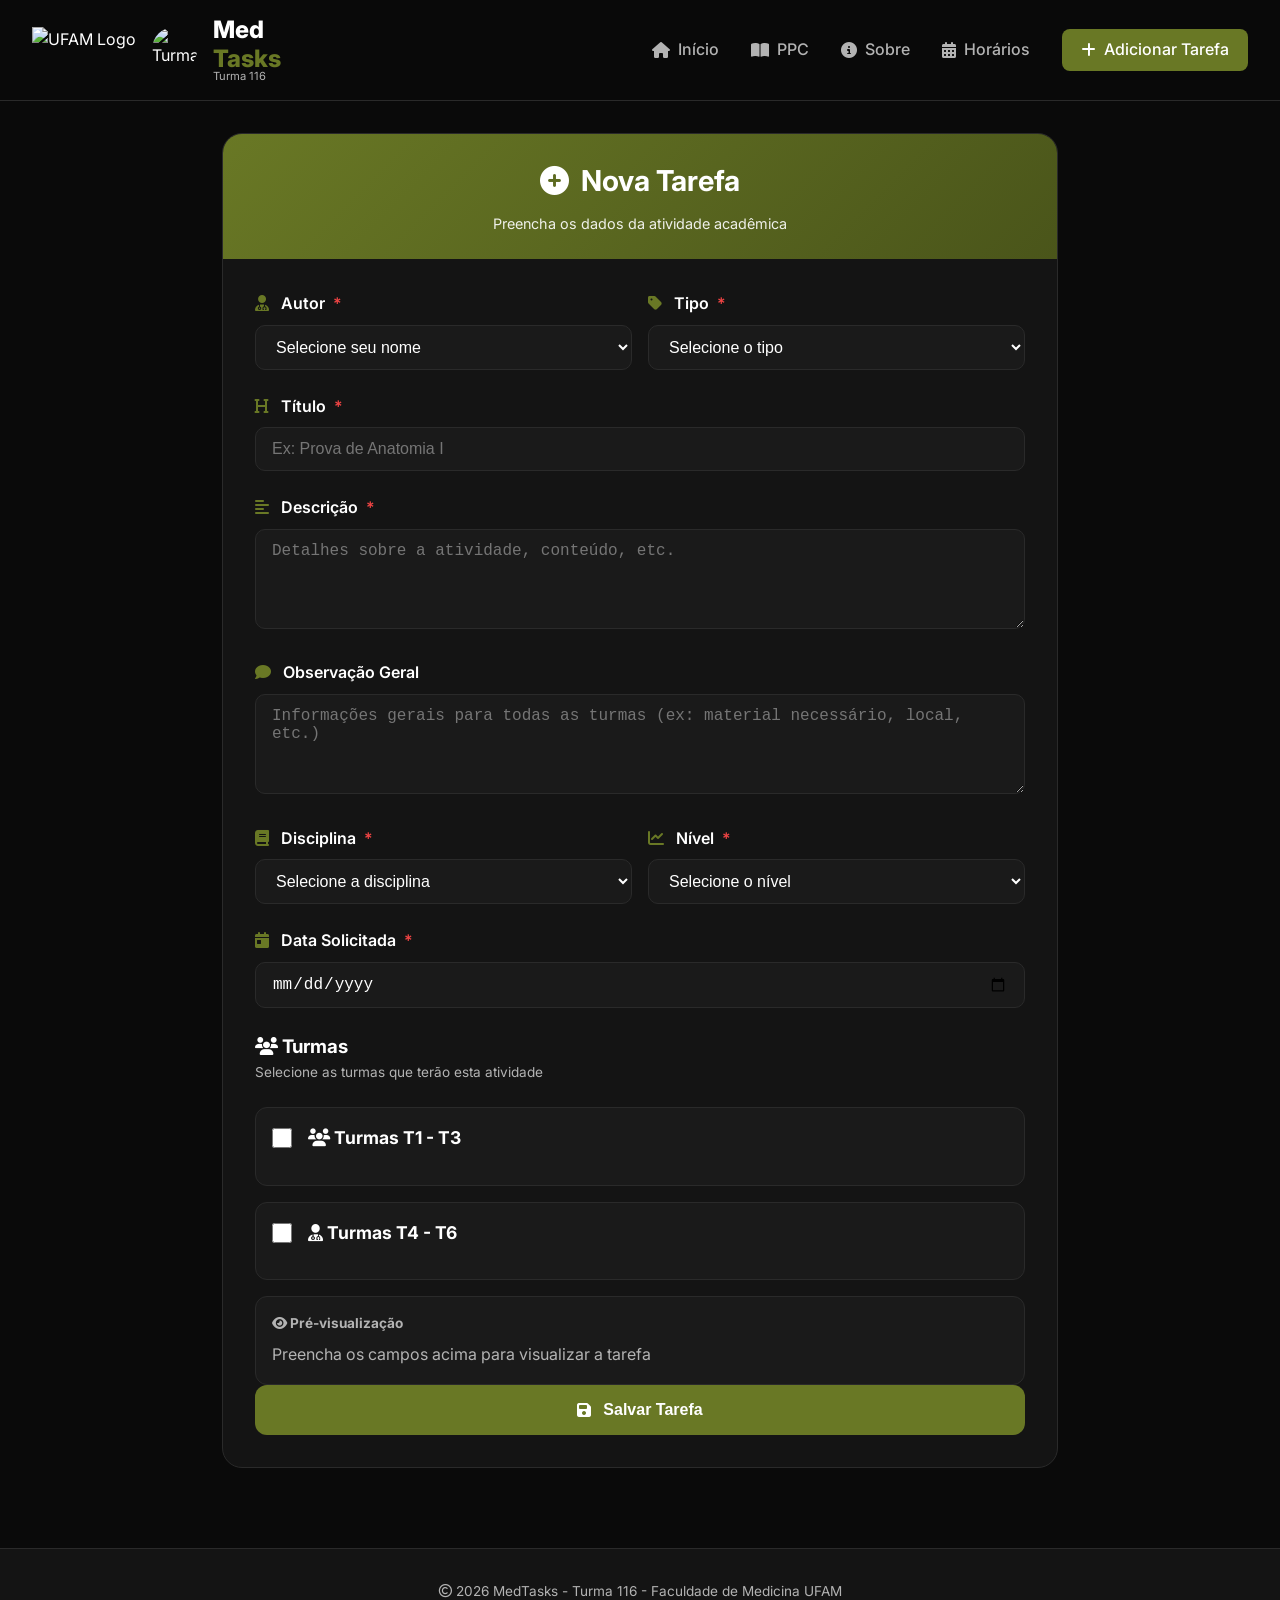
==== interface/add.html @ 08a4a319 "Update add.html check students list" ====
<!DOCTYPE html>
<html lang="pt-BR">
<head>
    <meta charset="UTF-8">
    <meta name="viewport" content="width=device-width, initial-scale=1.0, viewport-fit=cover">
    <title>Adicionar Tarefa - MedTasks</title>
    <link rel="stylesheet" href="index.css">
    <link rel="icon" type="image/png" href="https://i.ibb.co/nqmZ9nGr/Logo-IG-Med-Ufam116-3x.png">
    <link href="https://fonts.googleapis.com/css2?family=Inter:wght@300;400;500;600;700;800&display=swap" rel="stylesheet">
    <link rel="stylesheet" href="https://cdnjs.cloudflare.com/ajax/libs/font-awesome/6.4.0/css/all.min.css">
    <style>
        .form-container {
            max-width: 900px;
            margin: 0 auto;
            padding: 2rem;
        }
        
        .form-card {
            background: var(--bg-card);
            border-radius: 20px;
            border: 1px solid var(--border-color);
            overflow: hidden;
        }
        
        .form-header {
            background: linear-gradient(135deg, var(--primary-green) 0%, var(--primary-green-dark) 100%);
            padding: 1.5rem;
            text-align: center;
        }
        
        .form-header h1 {
            font-size: 1.8rem;
            margin-bottom: 0.5rem;
            display: flex;
            align-items: center;
            justify-content: center;
            gap: 0.75rem;
        }
        
        .form-header p {
            opacity: 0.9;
            font-size: 0.9rem;
        }
        
        .form-body {
            padding: 2rem;
        }
        
        .form-group {
            margin-bottom: 1.5rem;
        }
        
        .form-group label {
            display: block;
            margin-bottom: 0.5rem;
            font-weight: 600;
            color: var(--text-primary);
        }
        
        .form-group label i {
            color: var(--primary-green);
            margin-right: 0.5rem;
        }
        
        .required-star {
            color: #ef4444;
            margin-left: 0.25rem;
        }
        
        .form-control {
            width: 100%;
            padding: 0.75rem 1rem;
            background: var(--bg-elevated);
            border: 1px solid var(--border-color);
            border-radius: 10px;
            color: var(--text-primary);
            font-size: 1rem;
            transition: all 0.3s ease;
        }
        
        .form-control:focus {
            outline: none;
            border-color: var(--primary-green);
            box-shadow: 0 0 0 3px rgba(105, 120, 37, 0.2);
        }
        
        textarea.form-control {
            resize: vertical;
            min-height: 100px;
        }
        
        .form-row {
            display: grid;
            grid-template-columns: 1fr 1fr;
            gap: 1rem;
        }
        
        .turma-card {
            background: var(--bg-elevated);
            border-radius: 12px;
            padding: 1rem;
            margin-bottom: 1rem;
            border: 1px solid var(--border-color);
            transition: all 0.3s ease;
        }
        
        .turma-card.active {
            border-color: var(--primary-green);
            background: rgba(105, 120, 37, 0.05);
        }
        
        .turma-header {
            display: flex;
            align-items: center;
            gap: 1rem;
            margin-bottom: 1rem;
            cursor: pointer;
        }
        
        .turma-header input[type="checkbox"] {
            width: 20px;
            height: 20px;
            cursor: pointer;
            accent-color: var(--primary-green);
        }
        
        .turma-header h3 {
            font-size: 1.1rem;
            margin: 0;
        }
        
        .turma-content {
            padding-left: 2rem;
            display: none;
        }
        
        .turma-content.show {
            display: block;
        }
        
        .btn-submit {
            width: 100%;
            padding: 1rem;
            background: var(--primary-green);
            border: none;
            border-radius: 12px;
            color: white;
            font-size: 1rem;
            font-weight: 600;
            cursor: pointer;
            transition: all 0.3s ease;
            display: flex;
            align-items: center;
            justify-content: center;
            gap: 0.75rem;
        }
        
        .btn-submit:hover {
            background: var(--primary-green-light);
            transform: translateY(-2px);
            box-shadow: 0 5px 15px rgba(105, 120, 37, 0.3);
        }
        
        .message {
            padding: 1rem;
            border-radius: 10px;
            margin-bottom: 1.5rem;
            display: flex;
            align-items: center;
            gap: 0.75rem;
        }
        
        .message.success {
            background: rgba(16, 185, 129, 0.1);
            border-left: 4px solid #10b981;
            color: #10b981;
        }
        
        .message.error {
            background: rgba(239, 68, 68, 0.1);
            border-left: 4px solid #ef4444;
            color: #ef4444;
        }
        
        .preview-card {
            background: var(--bg-elevated);
            border-radius: 12px;
            padding: 1rem;
            margin-top: 1rem;
            border: 1px solid var(--border-color);
        }
        
        .preview-card h4 {
            font-size: 0.85rem;
            color: var(--text-secondary);
            margin-bottom: 0.5rem;
        }
        
        .turma-badge-preview {
            display: inline-block;
            padding: 0.2rem 0.6rem;
            border-radius: 12px;
            font-size: 0.7rem;
            font-weight: 600;
            margin-right: 0.5rem;
        }
        
        .turma-t1-preview {
            background: rgba(105, 120, 37, 0.2);
            color: var(--primary-green);
        }
        
        .turma-t4-preview {
            background: rgba(59, 130, 246, 0.2);
            color: #3b82f6;
        }
        
        @media (max-width: 768px) {
            .form-container {
                padding: 1rem;
            }
            
            .form-body {
                padding: 1.5rem;
            }
            
            .form-row {
                grid-template-columns: 1fr;
                gap: 0;
            }
        }
    </style>
</head>
<body>
    <nav class="navbar">
        <div class="nav-container">
            <div class="nav-logo">
                <img src="https://i.ibb.co/5XVmGm7h/marca-ufam-vetor-positivo.png" alt="UFAM Logo" class="ufam-logo">
                <div class="turma-logo-container">
                    <img src="https://i.ibb.co/nqmZ9nGr/Logo-IG-Med-Ufam116-3x.png" alt="Turma 116" class="turma-logo">
                </div>
                <div class="logo-text">
                    <span class="med-text">Med</span><span class="tasks-text">Tasks</span>
                    <span class="turma-badge">Turma 116</span>
                </div>
            </div>
            <div class="menu-icon" id="menuIcon">
                <i class="fas fa-bars"></i>
            </div>
            <div class="nav-links" id="navLinks">
                <a href="/"><i class="fas fa-home"></i> Início</a>
                <a href="/ppc"><i class="fas fa-book-open"></i> PPC</a>
                <a href="/sobre"><i class="fas fa-info-circle"></i> Sobre</a>
                <a href="/horarios"><i class="fas fa-calendar-alt"></i> Horários</a>
                <a href="/add" class="btn-add active"><i class="fas fa-plus"></i> Adicionar Tarefa</a>
            </div>
        </div>
    </nav>

    <div class="form-container">
        <div class="form-card">
            <div class="form-header">
                <h1><i class="fas fa-plus-circle"></i> Nova Tarefa</h1>
                <p>Preencha os dados da atividade acadêmica</p>
            </div>
            <div class="form-body">
                <div id="messageArea"></div>
                
                <form id="taskForm">
                    <div class="form-row">
                       <div class="form-group">
                            <label><i class="fas fa-user-md"></i> Autor <span class="required-star">*</span></label>
                            <select class="form-control" id="author" name="author" required>
                                <option value="">Selecione seu nome</option>
                            </select>
                        </div>
                        
                        <div class="form-group">
                            <label><i class="fas fa-tag"></i> Tipo <span class="required-star">*</span></label>
                            <select class="form-control" id="tipo" name="tipo" required>
                                <option value="">Selecione o tipo</option>
                                <option value="prova">Prova</option>
                                <option value="trabalho">Trabalho</option>
                                <option value="seminário">Seminário</option>
                                <option value="atividade">Atividade</option>
                                <option value="leitura">Leitura</option>
                                <option value="prática">Prática</option>
                            </select>
                        </div>
                    </div>
                    
                    <div class="form-group">
                        <label><i class="fas fa-heading"></i> Título <span class="required-star">*</span></label>
                        <input type="text" class="form-control" id="titulo" name="titulo" placeholder="Ex: Prova de Anatomia I" required>
                    </div>
                    
                    <div class="form-group">
                        <label><i class="fas fa-align-left"></i> Descrição <span class="required-star">*</span></label>
                        <textarea class="form-control" id="desc" name="desc" placeholder="Detalhes sobre a atividade, conteúdo, etc." required></textarea>
                    </div>
                    
                    <div class="form-group">
                        <label><i class="fas fa-comment"></i> Observação Geral</label>
                        <textarea class="form-control" id="observacaoGeral" name="observacaoGeral" placeholder="Informações gerais para todas as turmas (ex: material necessário, local, etc.)" rows="2"></textarea>
                    </div>
                    
                    <div class="form-row">
                        <div class="form-group">
                            <label><i class="fas fa-book"></i> Disciplina <span class="required-star">*</span></label>
                            <select class="form-control" id="disciplina" name="disciplina" required>
                                <option value="">Selecione a disciplina</option>
                            </select>
                        </div>
                        
                        <div class="form-group">
                            <label><i class="fas fa-chart-line"></i> Nível <span class="required-star">*</span></label>
                            <select class="form-control" id="nivel" name="nivel" required>
                                <option value="">Selecione o nível</option>
                                <option value="Fácil">Fácil</option>
                                <option value="Médio">Médio</option>
                                <option value="Difícil">Difícil</option>
                            </select>
                        </div>
                    </div>
                    
                    <div class="form-group">
                        <label><i class="fas fa-calendar-day"></i> Data Solicitada <span class="required-star">*</span></label>
                        <input type="date" class="form-control" id="pedida" name="pedida" required>
                    </div>
                    
                    <div style="margin: 1.5rem 0;">
                        <h3><i class="fas fa-users"></i> Turmas</h3>
                        <p style="color: var(--text-secondary); font-size: 0.85rem;">Selecione as turmas que terão esta atividade</p>
                    </div>
                    
                    <!-- Turma T1-T3 -->
                    <div class="turma-card" id="turmaT1Card">
                        <div class="turma-header">
                            <input type="checkbox" id="turmaT1Checkbox">
                            <h3><i class="fas fa-users"></i> Turmas T1 - T3</h3>
                        </div>
                        <div class="turma-content" id="turmaT1Content">
                            <div class="form-group">
                                <label><i class="fas fa-calendar-check"></i> Data de Entrega <span class="required-star">*</span></label>
                                <input type="date" class="form-control" id="entregaT1" name="entregaT1">
                            </div>
                            <div class="form-group">
                                <label><i class="fas fa-info-circle"></i> Observação específica</label>
                                <input type="text" class="form-control" id="observacaoT1" placeholder="Ex: Entregar na sala 101, com capa, etc.">
                            </div>
                        </div>
                    </div>
                    
                    <!-- Turma T4-T6 -->
                    <div class="turma-card" id="turmaT4Card">
                        <div class="turma-header">
                            <input type="checkbox" id="turmaT4Checkbox">
                            <h3><i class="fas fa-user-md"></i> Turmas T4 - T6</h3>
                        </div>
                        <div class="turma-content" id="turmaT4Content">
                            <div class="form-group">
                                <label><i class="fas fa-calendar-check"></i> Data de Entrega <span class="required-star">*</span></label>
                                <input type="date" class="form-control" id="entregaT4" name="entregaT4">
                            </div>
                            <div class="form-group">
                                <label><i class="fas fa-info-circle"></i> Observação específica</label>
                                <input type="text" class="form-control" id="observacaoT4" placeholder="Ex: Entregar na sala 102, dupla, etc.">
                            </div>
                        </div>
                    </div>
                    
                    <div class="preview-card" id="previewCard">
                        <h4><i class="fas fa-eye"></i> Pré-visualização</h4>
                        <div class="preview-content" id="previewContent">
                            <p style="color: var(--text-secondary);">Preencha os campos acima para visualizar a tarefa</p>
                        </div>
                    </div>
                    
                    <button type="submit" class="btn-submit">
                        <i class="fas fa-save"></i> Salvar Tarefa
                    </button>
                </form>
            </div>
        </div>
    </div>

    <footer class="footer">
        <div class="footer-content">
            <p><i class="far fa-copyright"></i> 2026 MedTasks - Turma 116 - Faculdade de Medicina UFAM</p>
        </div>
    </footer>

    <script>
        const alunos = [
            { "complete": "Allan Arruda", "id": "allanarruda" },
            { "complete": "Allan Chaves", "id": "allanchaves" },
            { "complete": "Álvaro Gaia", "id": "alvarogaia" },
            { "complete": "Ana Clara", "id": "anac" },
            { "complete": "Ana Valentina", "id": "anavalentina" },
            { "complete": "Anita de Medeiros", "id": "anita" },
            { "complete": "Anna Luiza Baraúna", "id": "annaluizab" },
            { "complete": "Anna Luiza Jaques", "id": "annaluizaj" },
            { "complete": "Antunes Ruas", "id": "antunesruas" },
            { "complete": "Arlene Tavares", "id": "arlenetav" },
            { "complete": "Augusto Gabriel", "id": "augustog" },
            { "complete": "Ayla Rita", "id": "aylarita" },
            { "complete": "Aylla Lopes", "id": "ayllalopes" },
            { "complete": "Beatriz Nogueira", "id": "beatrizn" },,
            { "complete": "Brayan Tomaz", "id": "brayantomaz" },
            { "complete": "Cauã Lobão", "id": "caualobao" },
            { "complete": "Daniel Yugi", "id": "danielcruz" },
            { "complete": "Diogo Lopes", "id": "diogo" },
            { "complete": "Eduardo Araújo", "id": "eduardoaraujo" },
            { "complete": "Érica Silva", "id": "ericasilva" },
            { "complete": "Eudson Amon", "id": "eudson" },
            { "complete": "Felipe Bitencourt", "id": "bitencourt" }
            { "complete": "Isaías Nascimento", "id": "isaias" },
            { "complete": "Ítalo Costa", "id": "italocosta" },
            { "complete": "João Chuvas", "id": "joaochuvas" },
            { "complete": "João Guilherme", "id": "guilhermef" },
            { "complete": "Laisa Vásquez", "id": "laisavasquez" },
            { "complete": "Lohana Alves", "id": "lohana" },
            { "complete": "Luana Dias", "id": "luanadias" },
            { "complete": "Marcos Deywison", "id": "marcosd" },
            { "complete": "Marcos Frikel", "id": "marcosfrikel" },
            { "complete": "Maria Clara", "id": "mariaclara" },
            { "complete": "Maria Cristina", "id": "mariacristina" },
            { "complete": "Maria Eduarda Bentes", "id": "mebentes" },
            { "complete": "Maria Eduarda Costa", "id": "mecosta" },
            { "complete": "Maria Luiza", "id": "marialuiza" },
            { "complete": "Mateus Cesarino", "id": "mateuscesarino"},
            { "complete": "Mateus Freitas", "id": "mateusfreitas"},
            { "complete": "Mateus Sousa", "id": "mateussousa"},
            { "complete": "Mayanna Lago", "id": "mayacoelho"},
            { "complete": "Pedro Melo", "id": "pedrosouza" },
            { "complete": "Pedro Negreiros", "id": "pedronegreiros" },
            { "complete": "Pedro Tiago", "id": "pedrotiago" },
            { "complete": "Rafael Possimoser", "id": "rafaelpossimoser" },
            { "complete": "Raphael Cohen", "id": "raphaelcohen" },
            { "complete": "Rayca Emanuelle", "id": "rayca" },
            { "complete": "Samuel Vicente", "id": "samuelvicente" },
            { "complete": "Sara Cristina", "id": "saracristina" },
            { "complete": "Sérgio Mazzini", "id": "sergiomazzini" },
            { "complete": "Sofia Pachalian", "id": "sofiapachalian" },
            { "complete": "Sol", "id": "sol" },
            { "complete": "Sophia Melo", "id": "sophiamelo" },
            { "complete": "Thiago Luniere", "id": "thiagoluniere" },
            { "complete": "Tony Leão", "id": "tony" },
            { "complete": "Vitor Leocádio", "id": "vitorleocadio" },
            { "complete": "Vitório Gabriel", "id": "vitorio" },
            { "complete": "Yanno Pereira", "id": "yanno" }
        ];
        function loadAlunos() {
            const select = document.getElementById('author');
            if (select) {
                alunos.forEach(aluno => {
                    const option = document.createElement('option');
                    option.value = aluno.id;
                    option.textContent = aluno.complete;
                    select.appendChild(option);
                });
            }
        }
        const disciplinasList = [
            { value: "isc", label: "Introdução à Saúde Coletiva" },
            { value: "bcm", label: "Biologia Celular e Molecular" },
            { value: "ah1", label: "Anatomia Humana I" },
            { value: "emb", label: "Embriologia" },
            { value: "metodologia", label: "Metodologia do Trabalho Científico" },
            { value: "etica", label: "Ética Médica" },
            { value: "histo", label: "Histologia" },
            { value: "bioq", label: "Bioquímica Celular e Metabólica" },
            { value: "ah2", label: "Anatomia Humana II" },
            { value: "genetica", label: "Genética" },
            { value: "ppgs", label: "Política, Planejamento e Gestão em Saúde" },
            { value: "micro", label: "Microbiologia Médica" },
            { value: "para", label: "Parasitologia Médica" },
            { value: "mico", label: "Micologia Médica" },
            { value: "epidemio", label: "Epidemiologia e Bioestatística" },
            { value: "imuno", label: "Imunologia Médica" },
            { value: "fisio", label: "Fisiologia Humana" }
        ];

        function loadDisciplinas() {
            const select = document.getElementById('disciplina');
            disciplinasList.forEach(disciplina => {
                const option = document.createElement('option');
                option.value = disciplina.value;
                option.textContent = disciplina.label;
                select.appendChild(option);
            });
        }

        function showMessage(type, text) {
            const messageArea = document.getElementById('messageArea');
            const messageDiv = document.createElement('div');
            messageDiv.className = `message ${type}`;
            const icon = type === 'success' ? 'fa-check-circle' : 'fa-exclamation-circle';
            messageDiv.innerHTML = `<i class="fas ${icon}"></i> ${text}`;
            messageArea.innerHTML = '';
            messageArea.appendChild(messageDiv);
            setTimeout(() => {
                messageDiv.style.opacity = '0';
                setTimeout(() => messageDiv.remove(), 300);
            }, 5000);
        }

        function updatePreview() {
            const author = document.getElementById('author').value;
            const tipo = document.getElementById('tipo').value;
            const titulo = document.getElementById('titulo').value;
            const desc = document.getElementById('desc').value;
            const observacaoGeral = document.getElementById('observacaoGeral').value;
            const disciplinaSelect = document.getElementById('disciplina');
            const disciplina = disciplinaSelect.options[disciplinaSelect.selectedIndex]?.text || '';
            const nivel = document.getElementById('nivel').value;
            const pedida = document.getElementById('pedida').value;
            const turmaT1Checked = document.getElementById('turmaT1Checkbox').checked;
            const turmaT4Checked = document.getElementById('turmaT4Checkbox').checked;
            const entregaT1 = document.getElementById('entregaT1').value;
            const entregaT4 = document.getElementById('entregaT4').value;
            const observacaoT1 = document.getElementById('observacaoT1').value;
            const observacaoT4 = document.getElementById('observacaoT4').value;
            
            const previewContent = document.getElementById('previewContent');
            
            if (author || tipo || titulo || desc || disciplina || nivel || pedida || turmaT1Checked || turmaT4Checked) {
                let turmasHtml = '';
                if (turmaT1Checked) {
                    turmasHtml += `<div><span class="turma-badge-preview turma-t1-preview">T1 - T3</span> Entrega: ${entregaT1 || '—'} ${observacaoT1 ? `<br><span style="font-size:0.75rem;">📌 ${observacaoT1}</span>` : ''}</div>`;
                }
                if (turmaT4Checked) {
                    turmasHtml += `<div><span class="turma-badge-preview turma-t4-preview">T4 - T6</span> Entrega: ${entregaT4 || '—'} ${observacaoT4 ? `<br><span style="font-size:0.75rem;">📌 ${observacaoT4}</span>` : ''}</div>`;
                }
                
                previewContent.innerHTML = `
                    <div style="background: var(--bg-dark); padding: 0.75rem; border-radius: 8px;">
                        <p><strong>📝 ${titulo || 'Título não definido'}</strong></p>
                        <p style="font-size: 0.85rem; color: var(--text-secondary); white-space: pre-wrap;">${desc || 'Descrição não definida'}</p>
                        ${observacaoGeral ? `<p style="font-size: 0.85rem; background: rgba(59,130,246,0.1); padding: 0.5rem; border-radius: 6px; margin: 0.5rem 0; white-space: pre-wrap;"><i class="fas fa-info-circle"></i> ${observacaoGeral.replace(/\n/g, '<br>')}</p>` : ''}
                        <hr style="border-color: var(--border-color); margin: 0.5rem 0;">
                        <div style="display: grid; grid-template-columns: 1fr 1fr; gap: 0.5rem; font-size: 0.85rem;">
                            <span>👤 Autor: ${author ? alunos.find(a => a.id === author)?.complete || author : '—'}</span>
                            <span>🏷️ Tipo: ${tipo ? tipo.charAt(0).toUpperCase() + tipo.slice(1) : '—'}</span>
                            <span>📚 Disciplina: ${disciplina || '—'}</span>
                            <span>⚡ Nível: ${nivel || '—'}</span>
                            <span>📅 Solicitada: ${pedida || '—'}</span>
                        </div>
                        <div style="margin-top: 0.75rem; padding-top: 0.5rem; border-top: 1px solid var(--border-color);">
                            <strong>📌 Turmas:</strong>
                            ${turmasHtml || '<span style="color: var(--text-secondary);">Nenhuma turma selecionada</span>'}
                        </div>
                    </div>
                `;
            } else {
                previewContent.innerHTML = '<p style="color: var(--text-secondary);">Preencha os campos acima para visualizar a tarefa</p>';
            }
        }

        function toggleTurma(checkboxId, contentId, cardId, entregaRequired = true) {
            const checkbox = document.getElementById(checkboxId);
            const content = document.getElementById(contentId);
            const card = document.getElementById(cardId);
            const entregaInput = document.getElementById(entregaRequired ? (checkboxId === 'turmaT1Checkbox' ? 'entregaT1' : 'entregaT4') : null);
            
            checkbox.addEventListener('change', function() {
                if (this.checked) {
                    content.classList.add('show');
                    card.classList.add('active');
                    if (entregaInput) entregaInput.required = true;
                } else {
                    content.classList.remove('show');
                    card.classList.remove('active');
                    if (entregaInput) entregaInput.required = false;
                }
                updatePreview();
            });
        }

        async function submitTask(event) {
            event.preventDefault();
            
            const author = document.getElementById('author').value;
            const tipo = document.getElementById('tipo').value;
            const titulo = document.getElementById('titulo').value.trim();
            const desc = document.getElementById('desc').value.trim();
            const disciplina = document.getElementById('disciplina').value;
            const nivel = document.getElementById('nivel').value;
            const pedida = document.getElementById('pedida').value;
            const observacaoGeral = document.getElementById('observacaoGeral').value.trim();
            
            const turmaT1Checked = document.getElementById('turmaT1Checkbox').checked;
            const turmaT4Checked = document.getElementById('turmaT4Checkbox').checked;
            const entregaT1 = document.getElementById('entregaT1').value;
            const entregaT4 = document.getElementById('entregaT4').value;
            const observacaoT1 = document.getElementById('observacaoT1').value.trim();
            const observacaoT4 = document.getElementById('observacaoT4').value.trim();
            
            if (!author || !tipo || !titulo || !desc || !disciplina || !nivel || !pedida) {
                showMessage('error', 'Por favor, preencha todos os campos obrigatórios.');
                return;
            }
            
            if (!turmaT1Checked && !turmaT4Checked) {
                showMessage('error', 'Selecione pelo menos uma turma.');
                return;
            }
            
            if (turmaT1Checked && !entregaT1) {
                showMessage('error', 'Informe a data de entrega para a turma T1-T3.');
                return;
            }
            
            if (turmaT4Checked && !entregaT4) {
                showMessage('error', 'Informe a data de entrega para a turma T4-T6.');
                return;
            }
            
            const submitBtn = document.querySelector('.btn-submit');
            const originalText = submitBtn.innerHTML;
            submitBtn.innerHTML = '<i class="fas fa-spinner fa-spin"></i> Salvando...';
            submitBtn.disabled = true;
            
            try {
                let url = `/addtar?author=${encodeURIComponent(author)}&tipo=${encodeURIComponent(tipo)}&titulo=${encodeURIComponent(titulo)}&desc=${encodeURIComponent(desc)}&disciplina=${encodeURIComponent(disciplina)}&nivel=${encodeURIComponent(nivel)}&pedida=${encodeURIComponent(pedida)}&observacaoGeral=${encodeURIComponent(observacaoGeral)}`;
                
                if (turmaT1Checked) {
                    url += `&turma=t1-t3&entrega=${encodeURIComponent(entregaT1)}&observacaoT1=${encodeURIComponent(observacaoT1)}`;
                }
                if (turmaT4Checked) {
                    url += `&turma2=t4-t6&entrega2=${encodeURIComponent(entregaT4)}&observacaoT4=${encodeURIComponent(observacaoT4)}`;
                }
                
                const response = await fetch(url);
                const result = await response.json();
                
                if (result.success) {
                    showMessage('success', '✅ Tarefa adicionada com sucesso!');
                    document.getElementById('taskForm').reset();
                    updatePreview();
                    
                    setTimeout(() => {
                        window.location.href = '/';
                    }, 2000);
                } else {
                    showMessage('error', `❌ Erro ao adicionar tarefa: ${result.reason || 'Erro desconhecido'}`);
                }
            } catch (error) {
                console.error('Erro:', error);
                showMessage('error', '❌ Erro ao conectar com o servidor. Tente novamente.');
            } finally {
                submitBtn.innerHTML = originalText;
                submitBtn.disabled = false;
            }
        }
        
        document.addEventListener('DOMContentLoaded', () => {
            loadAlunos();
            loadDisciplinas();
            
            toggleTurma('turmaT1Checkbox', 'turmaT1Content', 'turmaT1Card');
            toggleTurma('turmaT4Checkbox', 'turmaT4Content', 'turmaT4Card');
            
            const form = document.getElementById('taskForm');
            form.addEventListener('submit', submitTask);
            
            const inputs = ['author', 'tipo', 'titulo', 'desc', 'disciplina', 'nivel', 'pedida', 'observacaoGeral', 'entregaT1', 'entregaT4', 'observacaoT1', 'observacaoT4'];
            inputs.forEach(id => {
                const element = document.getElementById(id);
                if (element) {
                    element.addEventListener('input', updatePreview);
                    element.addEventListener('change', updatePreview);
                }
            });
            
            updatePreview();
        });
        
        document.getElementById('menuIcon').addEventListener('click', function () {
            document.getElementById('navLinks').classList.toggle('active');
        });
    </script>
</body>
</html>
---- interface/index.css ----
:root {
    --primary-green: #697825;
    --primary-green-dark: #4a551a;
    --primary-green-light: #8a9e3a;
    --bg-dark: #0a0a0a;
    --bg-card: #141414;
    --bg-elevated: #1a1a1a;
    --text-primary: #ffffff;
    --text-secondary: #b3b3b3;
    --border-color: #2a2a2a;
    --danger: #dc2626;
    --warning: #f59e0b;
    --success: #10b981;
    --info: #3b82f6;
}

* {
    margin: 0;
    padding: 0;
    box-sizing: border-box;
}

body {
    font-family: 'Inter', sans-serif;
    background: var(--bg-dark);
    color: var(--text-primary);
    line-height: 1.6;
    overflow-x: hidden;
}

/* Navbar */
.navbar {
    background: rgba(10, 10, 10, 0.95);
    backdrop-filter: blur(10px);
    border-bottom: 1px solid var(--border-color);
    position: sticky;
    top: 0;
    z-index: 1000;
    padding: 1rem 0;
}

.nav-container {
    max-width: 1400px;
    margin: 0 auto;
    padding: 0 2rem;
    display: flex;
    justify-content: space-between;
    align-items: center;
}

.nav-logo {
    display: flex;
    align-items: center;
    gap: 1rem;
}

.ufam-logo {
    height: 45px;
    width: auto;
}

.turma-logo-container {
    width: 45px;
    height: 45px;
    border-radius: 50%;
    overflow: hidden;
}

.turma-logo {
    width: 100%;
    height: 100%;
    object-fit: cover;
}

.logo-text {
    display: flex;
    flex-direction: column;
    line-height: 1.2;
}

.med-text {
    font-size: 1.5rem;
    font-weight: 800;
    color: var(--text-primary);
}

.tasks-text {
    font-size: 1.5rem;
    font-weight: 800;
    color: var(--primary-green);
}

.turma-badge {
    font-size: 0.7rem;
    color: var(--text-secondary);
    margin-top: -0.2rem;
}

.menu-icon {
    display: none;
    font-size: 1.5rem;
    cursor: pointer;
    color: var(--text-primary);
}

.nav-links {
    display: flex;
    gap: 2rem;
    align-items: center;
}

.nav-links a {
    color: var(--text-secondary);
    text-decoration: none;
    font-weight: 500;
    transition: all 0.3s ease;
    display: flex;
    align-items: center;
    gap: 0.5rem;
}

.nav-links a:hover,
.nav-links a.active {
    color: var(--primary-green);
}

.btn-add {
    background: var(--primary-green);
    padding: 0.5rem 1.2rem;
    border-radius: 8px;
    color: white !important;
}

.btn-add:hover {
    background: var(--primary-green-light);
    transform: translateY(-2px);
}

/* Hero Section */
.hero-section {
    background: linear-gradient(135deg, var(--bg-dark) 0%, var(--bg-card) 100%);
    padding: 4rem 2rem;
    text-align: center;
    border-bottom: 1px solid var(--border-color);
}

.hero-content h1 {
    font-size: 3rem;
    font-weight: 800;
    margin-bottom: 1rem;
    background: linear-gradient(135deg, #ffffff 0%, var(--primary-green) 100%);
    -webkit-background-clip: text;
    -webkit-text-fill-color: transparent;
    background-clip: text;
}

.hero-content p {
    color: var(--text-secondary);
    font-size: 1.2rem;
    margin-bottom: 1.5rem;
}

.hero-badge {
    display: inline-flex;
    align-items: center;
    gap: 0.5rem;
    background: rgba(105, 120, 37, 0.2);
    padding: 0.5rem 1rem;
    border-radius: 50px;
    color: var(--primary-green);
    font-weight: 500;
}

/* Turma Selector */
.turma-selector {
    display: flex;
    justify-content: center;
    gap: 1rem;
    padding: 2rem;
    background: var(--bg-card);
    border-bottom: 1px solid var(--border-color);
}

.turma-btn {
    background: transparent;
    border: 2px solid var(--border-color);
    padding: 0.75rem 1.5rem;
    border-radius: 12px;
    color: var(--text-secondary);
    font-weight: 600;
    cursor: pointer;
    transition: all 0.3s ease;
    display: flex;
    align-items: center;
    gap: 0.5rem;
}

.turma-btn:hover {
    border-color: var(--primary-green);
    color: var(--primary-green);
}

.turma-btn.active {
    background: var(--primary-green);
    border-color: var(--primary-green);
    color: white;
}

/* Lembretes Container */
.lembretes-container {
    max-width: 1400px;
    margin: 2rem auto;
    padding: 0 2rem;
}

.alert {
    background: rgba(245, 158, 11, 0.1);
    border-left: 4px solid var(--warning);
    padding: 1rem;
    border-radius: 8px;
    margin-bottom: 1rem;
    display: flex;
    align-items: center;
    gap: 0.75rem;
}

.alert i {
    color: var(--warning);
    font-size: 1.2rem;
}

.lembrete-card {
    background: var(--bg-elevated);
    border-radius: 12px;
    padding: 1rem;
    margin-bottom: 0.75rem;
    display: flex;
    align-items: center;
    gap: 1rem;
    border: 1px solid var(--border-color);
    transition: transform 0.3s ease;
}

.lembrete-card:hover {
    transform: translateX(5px);
    border-color: var(--primary-green);
}

.lembrete-card i {
    color: var(--primary-green);
    font-size: 1.2rem;
}

.lembrete-content {
    flex: 1;
}

.lembrete-content strong {
    display: block;
    margin-bottom: 0.25rem;
}

.lembrete-content span {
    color: var(--text-secondary);
    font-size: 0.9rem;
}

/* Main Container */
.main-container {
    max-width: 1400px;
    margin: 0 auto;
    padding: 2rem;
}

.tasks-section {
    margin-bottom: 3rem;
}

.section-header {
    margin-bottom: 1.5rem;
}

.section-header h2 {
    font-size: 1.5rem;
    font-weight: 700;
    margin-bottom: 0.5rem;
    display: flex;
    align-items: center;
    gap: 0.75rem;
}

.section-header h2 i {
    color: var(--primary-green);
}

.section-header p {
    color: var(--text-secondary);
    font-size: 0.9rem;
}

/* Tables */
.table-responsive {
    overflow-x: auto;
    border-radius: 12px;
    background: var(--bg-card);
    border: 1px solid var(--border-color);
}

.tasks-table {
    width: 100%;
    border-collapse: collapse;
}

.tasks-table thead {
    background: var(--bg-elevated);
    border-bottom: 2px solid var(--border-color);
}

.tasks-table th {
    padding: 1rem;
    text-align: left;
    font-weight: 600;
    color: var(--text-secondary);
    font-size: 0.85rem;
    text-transform: uppercase;
    letter-spacing: 0.5px;
}

.tasks-table td {
    padding: 1rem;
    border-bottom: 1px solid var(--border-color);
}

.tasks-table tbody tr:hover {
    background: var(--bg-elevated);
}

/* Badges */
.tipo-badge {
    display: inline-block;
    padding: 0.25rem 0.75rem;
    border-radius: 20px;
    font-size: 0.75rem;
    font-weight: 600;
    text-transform: uppercase;
}

.tipo-prova {
    background: rgba(220, 38, 38, 0.2);
    color: #ef4444;
}

.tipo-trabalho {
    background: rgba(59, 130, 246, 0.2);
    color: #3b82f6;
}

.tipo-seminario {
    background: rgba(139, 92, 246, 0.2);
    color: #8b5cf6;
}

.tipo-atividade {
    background: rgba(16, 185, 129, 0.2);
    color: #10b981;
}

.tipo-leitura {
    background: rgba(20, 184, 166, 0.2);
    color: #14b8a6;
}

.tipo-pratica {
    background: rgba(245, 158, 11, 0.2);
    color: #f59e0b;
}

.turma-badge-small {
    display: inline-block;
    padding: 0.2rem 0.6rem;
    border-radius: 12px;
    font-size: 0.7rem;
    font-weight: 600;
}

.turma-t1 {
    background: rgba(105, 120, 37, 0.2);
    color: var(--primary-green);
}

.turma-t4 {
    background: rgba(59, 130, 246, 0.2);
    color: #3b82f6;
}

.nivel-badge {
    display: inline-block;
    padding: 0.2rem 0.6rem;
    border-radius: 12px;
    font-size: 0.7rem;
    font-weight: 600;
}

.nivel-fácil {
    background: rgba(16, 185, 129, 0.2);
    color: #10b981;
}

.nivel-médio {
    background: rgba(245, 158, 11, 0.2);
    color: #f59e0b;
}

.nivel-difícil {
    background: rgba(239, 68, 68, 0.2);
    color: #ef4444;
}

.task-link {
    color: var(--primary-green);
    font-weight: 500;
    transition: color 0.3s ease;
}

.task-link:hover {
    color: var(--primary-green-light);
    text-decoration: underline;
}

.urgent-date {
    color: #ef4444;
    font-weight: 600;
}

/* Loading and Empty States */
.loader {
    width: 40px;
    height: 40px;
    border: 3px solid var(--border-color);
    border-top-color: var(--primary-green);
    border-radius: 50%;
    animation: spin 1s linear infinite;
    margin: 0 auto 0.5rem;
}

@keyframes spin {
    to { transform: rotate(360deg); }
}

.loading-cell, .empty-cell, .error-cell {
    text-align: center;
    padding: 3rem !important;
    color: var(--text-secondary);
}

.empty-cell i, .error-cell i {
    font-size: 2rem;
    margin-bottom: 0.5rem;
    display: block;
}

.error-cell {
    color: #ef4444;
}

/* Footer */
.footer {
    background: var(--bg-card);
    border-top: 1px solid var(--border-color);
    padding: 2rem;
    text-align: center;
    margin-top: 3rem;
}

.footer-content p {
    color: var(--text-secondary);
    font-size: 0.85rem;
}

/* Responsive */
@media (max-width: 768px) {
    .nav-container {
        padding: 0 1rem;
    }
    
    .menu-icon {
        display: block;
    }
    
    .nav-links {
        display: none;
        flex-direction: column;
        position: absolute;
        top: 100%;
        left: 0;
        right: 0;
        background: var(--bg-dark);
        padding: 1rem;
        gap: 1rem;
        border-bottom: 1px solid var(--border-color);
    }
    
    .nav-links.active {
        display: flex;
    }
    
    .hero-content h1 {
        font-size: 2rem;
    }
    
    .turma-selector {
        flex-direction: column;
        padding: 1rem;
    }
    
    .turma-btn {
        justify-content: center;
    }
    
    .main-container {
        padding: 1rem;
    }
    
    .tasks-table th, .tasks-table td {
        padding: 0.75rem;
        font-size: 0.85rem;
    }
    
    .nav-logo {
        gap: 0.5rem;
    }
    
    .ufam-logo, .turma-logo-container {
        height: 35px;
        width: auto;
    }
    
    .turma-logo-container {
        width: 35px;
        height: 35px;
    }
    
    .med-text, .tasks-text {
        font-size: 1.2rem;
    }
}

/* Estilos para exibição de múltiplas turmas */
.turma-info-tooltip {
    margin-bottom: 0.5rem;
    position: relative;
    cursor: help;
}

.turma-info-tooltip:last-child {
    margin-bottom: 0;
}

.turma-badge-small {
    display: inline-block;
    padding: 0.2rem 0.6rem;
    border-radius: 12px;
    font-size: 0.7rem;
    font-weight: 600;
    margin-right: 0.5rem;
}

.turma-entrega {
    display: inline-block;
    font-size: 0.7rem;
    color: var(--text-secondary);
}

.turma-info-icon {
    margin-left: 0.25rem;
    font-size: 0.7rem;
    color: var(--primary-green);
    cursor: help;
}

.turma-t1 {
    background: rgba(105, 120, 37, 0.2);
    color: var(--primary-green);
}

.turma-t4 {
    background: rgba(59, 130, 246, 0.2);
    color: #3b82f6;
}

/* Estilo para o container da coluna turma */
.tasks-table td:nth-child(4) {
    min-width: 120px;
}

/* Tooltip personalizado */
.turma-info-tooltip:hover::after {
    content: attr(title);
    position: absolute;
    bottom: 100%;
    left: 0;
    background: var(--bg-elevated);
    color: var(--text-primary);
    padding: 0.5rem;
    border-radius: 8px;
    font-size: 0.75rem;
    white-space: nowrap;
    z-index: 1000;
    border: 1px solid var(--border-color);
    box-shadow: 0 4px 12px rgba(0,0,0,0.3);
    pointer-events: none;
}

/* Responsividade para a coluna turma */
@media (max-width: 768px) {
    .tasks-table td:nth-child(4) {
        min-width: 100px;
    }
    
    .turma-info-tooltip:hover::after {
        white-space: normal;
        max-width: 200px;
        bottom: auto;
        top: 100%;
    }
}
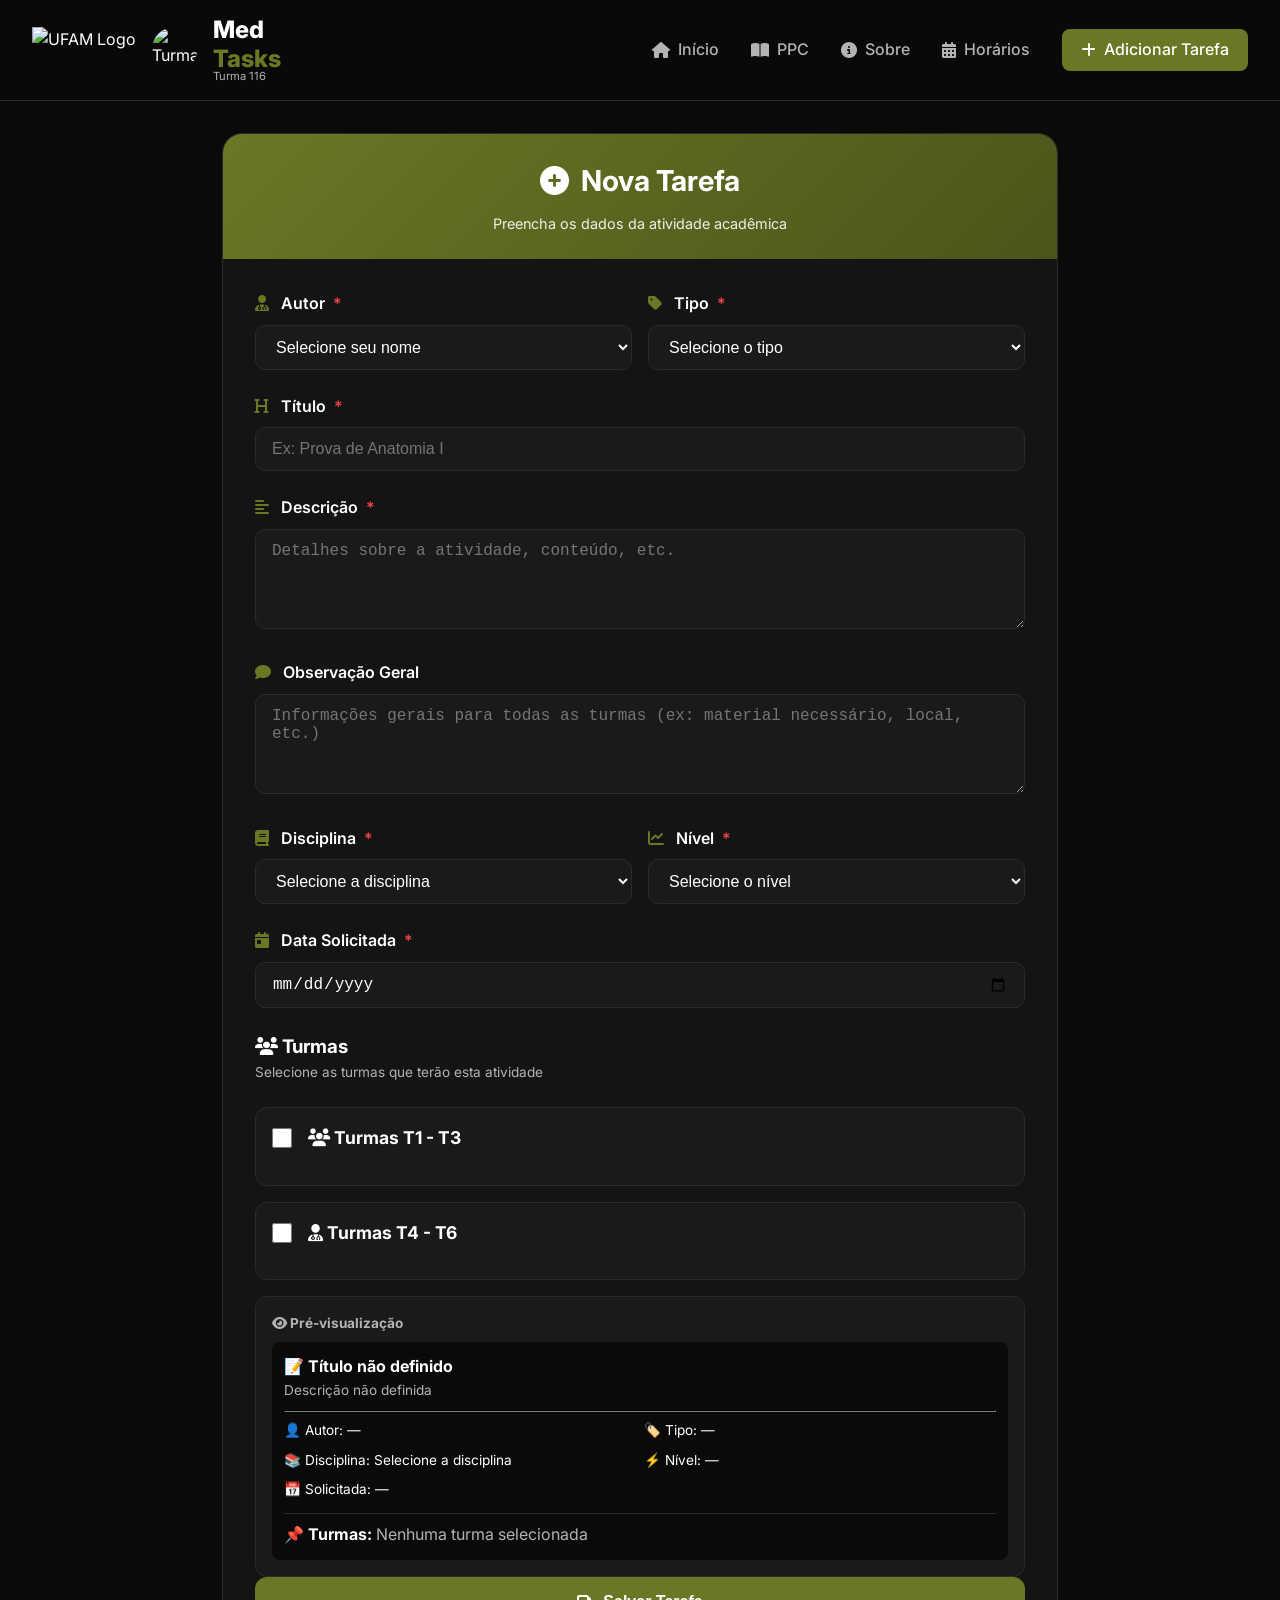
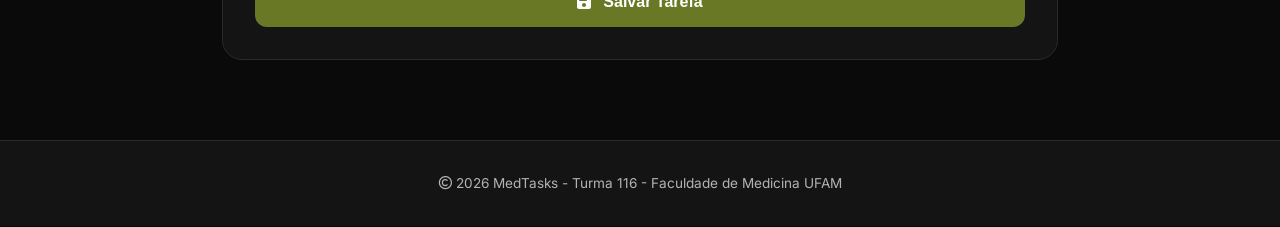
==== commit 0761e350: "Update add.html" ====
--- a/interface/add.html
+++ b/interface/add.html
@@ -405,7 +405,7 @@
             { "complete": "Augusto Gabriel", "id": "augustog" },
             { "complete": "Ayla Rita", "id": "aylarita" },
             { "complete": "Aylla Lopes", "id": "ayllalopes" },
-            { "complete": "Beatriz Nogueira", "id": "beatrizn" },,
+            { "complete": "Beatriz Nogueira", "id": "beatrizn" },
             { "complete": "Brayan Tomaz", "id": "brayantomaz" },
             { "complete": "Cauã Lobão", "id": "caualobao" },
             { "complete": "Daniel Yugi", "id": "danielcruz" },
@@ -413,7 +413,7 @@
             { "complete": "Eduardo Araújo", "id": "eduardoaraujo" },
             { "complete": "Érica Silva", "id": "ericasilva" },
             { "complete": "Eudson Amon", "id": "eudson" },
-            { "complete": "Felipe Bitencourt", "id": "bitencourt" }
+            { "complete": "Felipe Bitencourt", "id": "bitencourt" },
             { "complete": "Isaías Nascimento", "id": "isaias" },
             { "complete": "Ítalo Costa", "id": "italocosta" },
             { "complete": "João Chuvas", "id": "joaochuvas" },
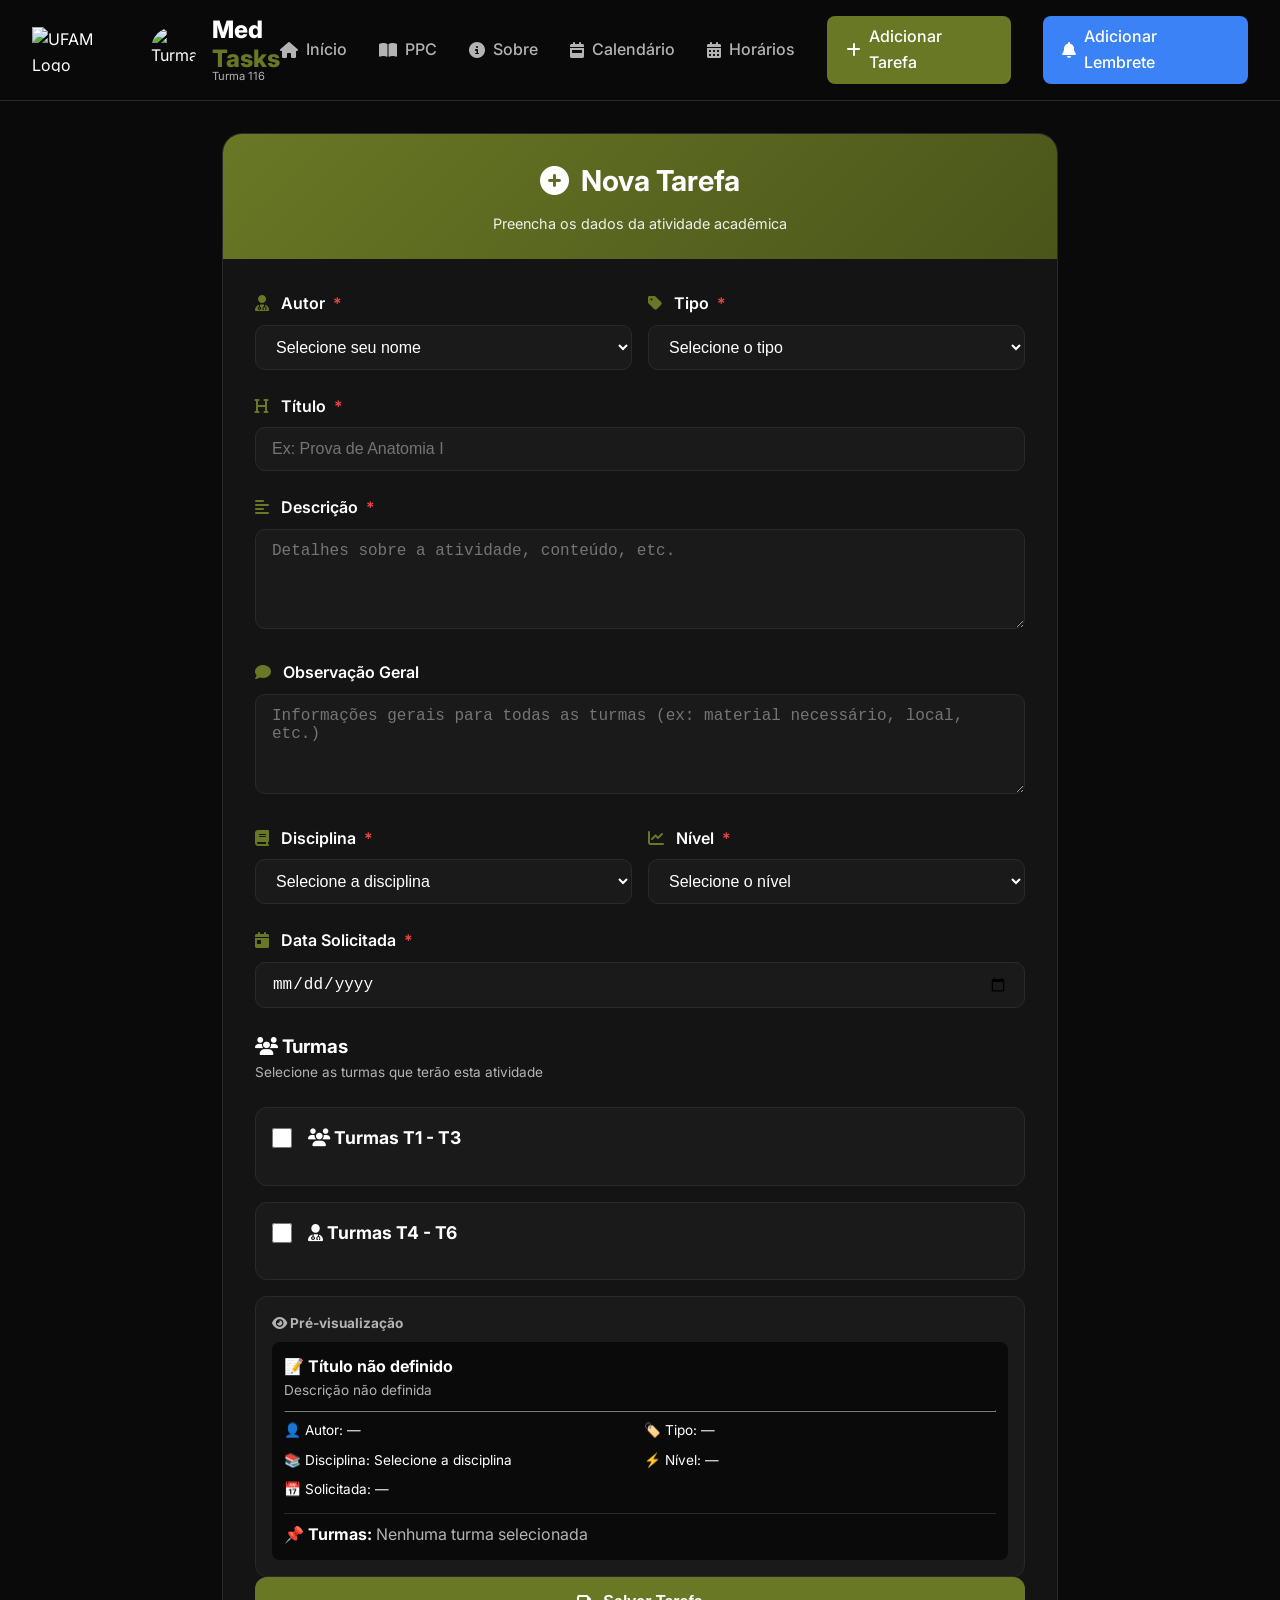
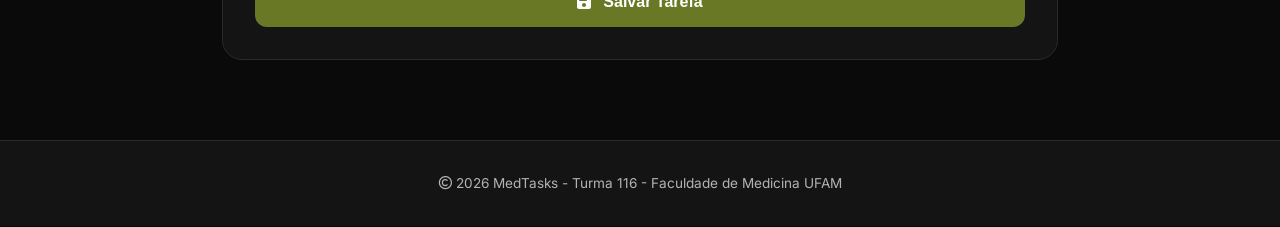
==== commit 083193e7: "Update add.html" ====
--- a/interface/add.html
+++ b/interface/add.html
@@ -251,8 +251,10 @@
                 <a href="/"><i class="fas fa-home"></i> Início</a>
                 <a href="/ppc"><i class="fas fa-book-open"></i> PPC</a>
                 <a href="/sobre"><i class="fas fa-info-circle"></i> Sobre</a>
+                <a href="/calendar"><i class="fas fa-calendar-week"></i> Calendário</a>
                 <a href="/horarios"><i class="fas fa-calendar-alt"></i> Horários</a>
                 <a href="/add" class="btn-add active"><i class="fas fa-plus"></i> Adicionar Tarefa</a>
+                <a href="/addlembrete" class="btn-add" style="background: #3b82f6;"><i class="fas fa-bell"></i>Adicionar Lembrete</a>
             </div>
         </div>
     </nav>
@@ -391,6 +393,7 @@
     </footer>
 
     <script>
+        const test = false;
         const alunos = [
             { "complete": "Allan Arruda", "id": "allanarruda" },
             { "complete": "Allan Chaves", "id": "allanchaves" },
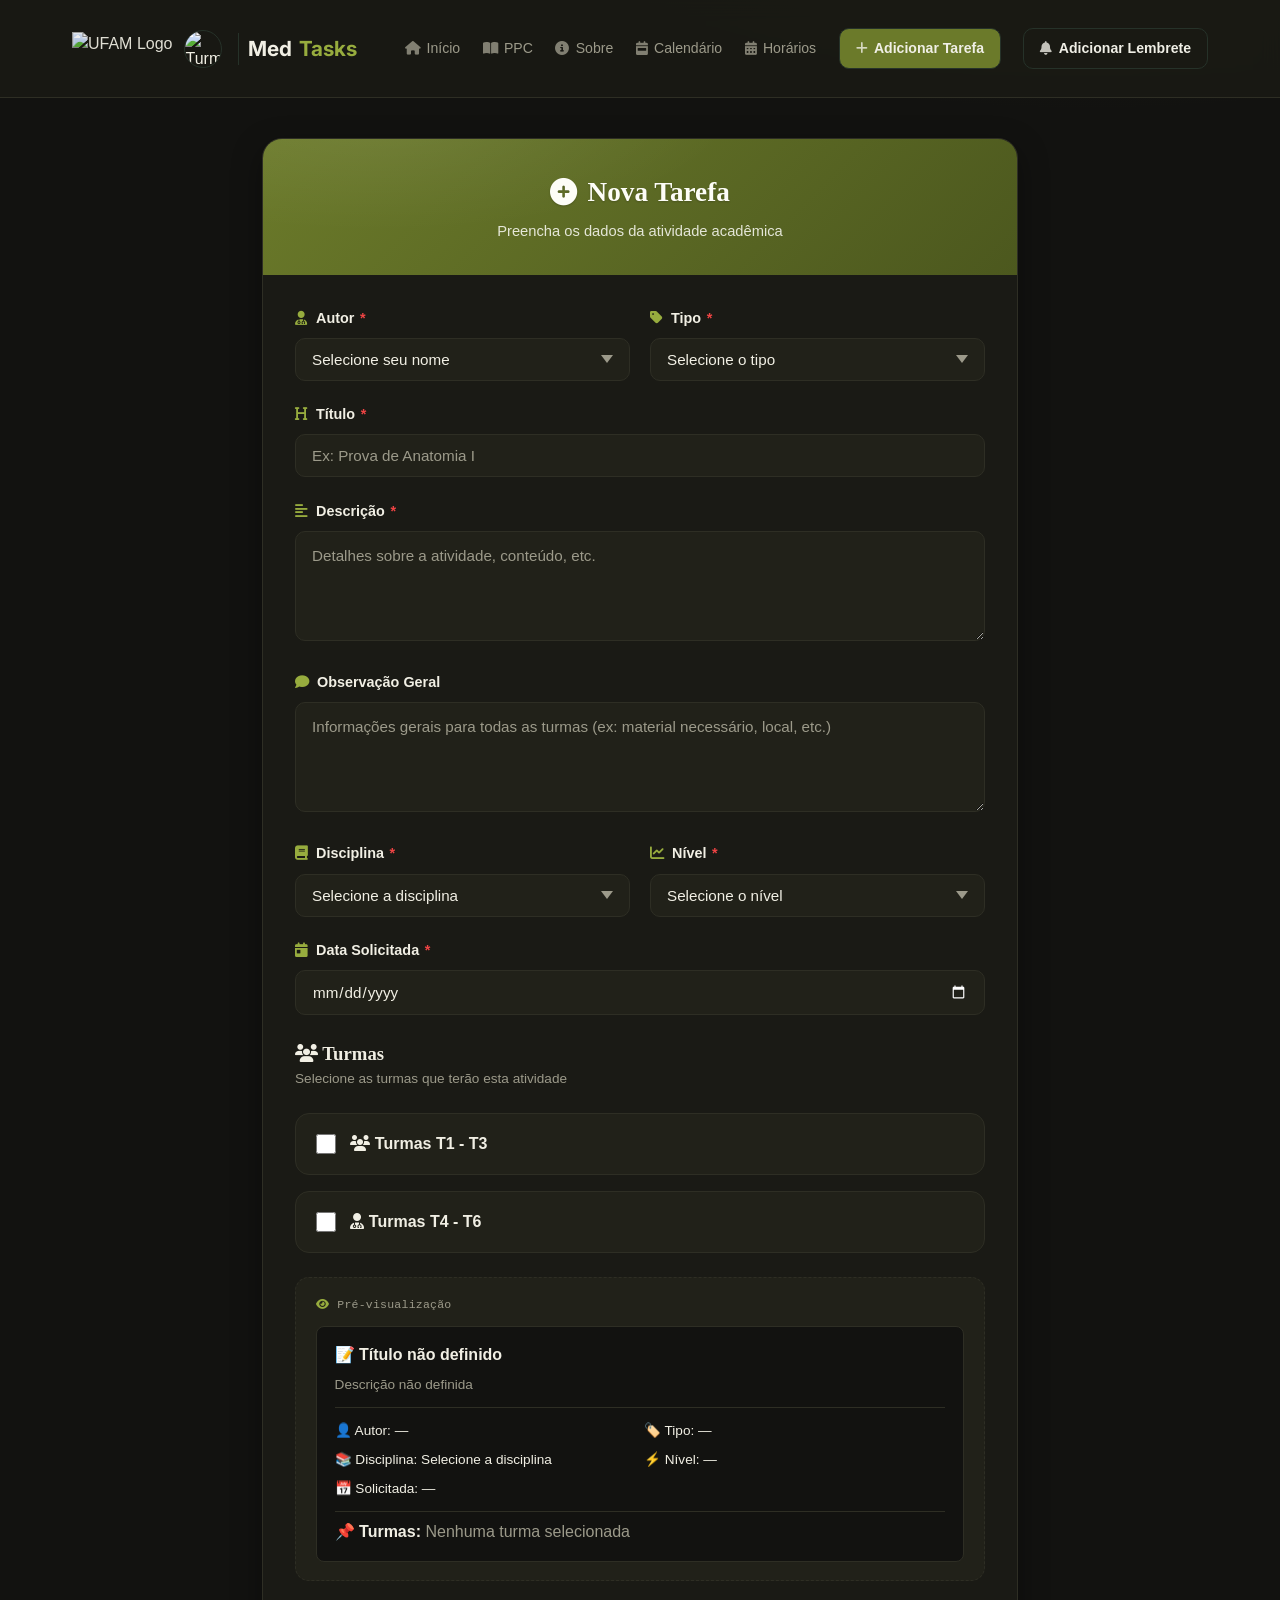
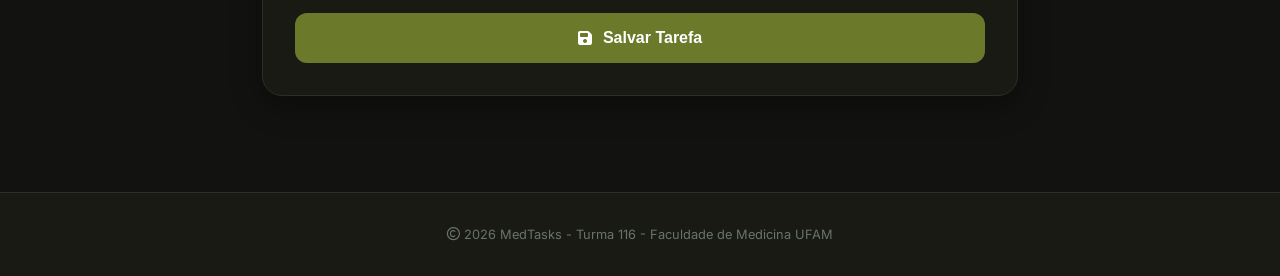
==== commit d280c5be: "Update add.html" ====
--- a/interface/add.html
+++ b/interface/add.html
@@ -9,64 +9,196 @@
     <link href="https://fonts.googleapis.com/css2?family=Inter:wght@300;400;500;600;700;800&display=swap" rel="stylesheet">
     <link rel="stylesheet" href="https://cdnjs.cloudflare.com/ajax/libs/font-awesome/6.4.0/css/all.min.css">
     <style>
+        /* ===== Design tokens (compartilhados com o restante do MedTasks) ===== */
+        :root {
+            --bg-dark: #121210;
+            --bg-card: #1a1a15;
+            --bg-elevated: #212119;
+            --border-color: #2e2e24;
+            --primary-green: #6b7a2a;
+            --primary-green-dark: #4c581e;
+            --primary-green-light: #97ac3e;
+            --accent-blue: #3b82f6;
+            --danger: #ef4444;
+            --text-primary: #f1efe4;
+            --text-secondary: #9c9a8a;
+            --shadow-soft: 0 10px 30px rgba(0, 0, 0, 0.35);
+        }
+ 
+        * { box-sizing: border-box; }
+ 
+        body {
+            margin: 0;
+            min-height: 100vh;
+            background:
+                radial-gradient(1200px 500px at 85% -10%, rgba(107, 122, 42, 0.12), transparent 60%),
+                var(--bg-dark);
+            color: var(--text-primary);
+            font-family: 'IBM Plex Sans', -apple-system, sans-serif;
+            line-height: 1.55;
+            -webkit-font-smoothing: antialiased;
+        }
+ 
+        h1, h2, h3, h4 { font-family: 'Fraunces', serif; font-weight: 600; margin: 0; }
+        a { color: inherit; }
+ 
+        ::selection { background: rgba(107, 122, 42, 0.4); }
+        ::-webkit-scrollbar { width: 8px; height: 8px; }
+        ::-webkit-scrollbar-track { background: transparent; }
+        ::-webkit-scrollbar-thumb { background: var(--border-color); border-radius: 10px; }
+        ::-webkit-scrollbar-thumb:hover { background: var(--primary-green); }
+ 
+        :focus-visible { outline: 2px solid var(--primary-green-light); outline-offset: 2px; }
+ 
+        /* ===== Navbar ===== */
+        .navbar {
+            position: sticky;
+            top: 0;
+            z-index: 100;
+            background: rgba(26, 26, 21, 0.9);
+            backdrop-filter: blur(10px);
+            border-bottom: 1px solid var(--border-color);
+        }
+ 
+        .nav-container {
+            max-width: 1200px;
+            margin: 0 auto;
+            padding: 0.85rem 2rem;
+            display: flex;
+            align-items: center;
+            justify-content: space-between;
+            gap: 1.5rem;
+        }
+ 
+        .nav-logo { display: flex; align-items: center; gap: 0.75rem; min-width: 0; }
+        .ufam-logo { height: 34px; width: auto; }
+        .turma-logo-container { display: flex; }
+        .turma-logo { height: 34px; width: auto; border-radius: 8px; }
+ 
+        .logo-text {
+            display: flex;
+            align-items: center;
+            flex-wrap: wrap;
+            gap: 0.4rem;
+            font-family: 'Fraunces', serif;
+            font-weight: 600;
+            font-size: 1.2rem;
+            white-space: nowrap;
+        }
+        .med-text { color: var(--text-primary); }
+        .tasks-text { color: var(--primary-green-light); }
+        .turma-badge {
+            font-family: 'IBM Plex Mono', monospace;
+            font-size: 0.68rem;
+            letter-spacing: 0.02em;
+            color: var(--primary-green-light);
+            background: rgba(107, 122, 42, 0.15);
+            border: 1px solid rgba(107, 122, 42, 0.35);
+            padding: 0.2rem 0.55rem;
+            border-radius: 20px;
+        }
+ 
+        .menu-icon { display: none; font-size: 1.35rem; color: var(--text-primary); cursor: pointer; }
+ 
+        .nav-links { display: flex; align-items: center; gap: 1.4rem; }
+        .nav-links a {
+            display: flex;
+            align-items: center;
+            gap: 0.4rem;
+            color: var(--text-secondary);
+            text-decoration: none;
+            font-size: 0.88rem;
+            font-weight: 500;
+            transition: color 0.2s ease;
+            white-space: nowrap;
+        }
+        .nav-links a:hover, .nav-links a.active { color: var(--primary-green-light); }
+        .nav-links a.btn-add {
+            color: #fff;
+            background: var(--primary-green);
+            padding: 0.55rem 1rem;
+            border-radius: 10px;
+            font-weight: 600;
+            transition: background 0.2s ease, transform 0.2s ease;
+        }
+        .nav-links a.btn-add:hover { background: var(--primary-green-light); transform: translateY(-1px); color: #fff; }
+        .nav-links a.btn-add.active { color: #fff; }
+ 
+        @media (max-width: 900px) {
+            .menu-icon { display: block; }
+            .nav-links {
+                position: absolute;
+                top: 100%;
+                left: 0;
+                right: 0;
+                flex-direction: column;
+                align-items: stretch;
+                gap: 0;
+                background: var(--bg-card);
+                border-bottom: 1px solid var(--border-color);
+                max-height: 0;
+                overflow: hidden;
+                transition: max-height 0.3s ease;
+            }
+            .nav-links.active { max-height: 500px; }
+            .nav-links a { padding: 0.9rem 1.5rem; border-top: 1px solid var(--border-color); }
+            .nav-links a.btn-add { margin: 0.75rem 1.5rem; border-top: none; }
+        }
+ 
+        /* ===== Layout do formulário ===== */
         .form-container {
-            max-width: 900px;
+            max-width: 820px;
             margin: 0 auto;
-            padding: 2rem;
-        }
-        
+            padding: 2.5rem 2rem 4rem;
+        }
+ 
         .form-card {
             background: var(--bg-card);
             border-radius: 20px;
             border: 1px solid var(--border-color);
             overflow: hidden;
-        }
-        
+            box-shadow: var(--shadow-soft);
+        }
+ 
         .form-header {
-            background: linear-gradient(135deg, var(--primary-green) 0%, var(--primary-green-dark) 100%);
-            padding: 1.5rem;
+            position: relative;
+            padding: 2rem 1.5rem;
             text-align: center;
-        }
-        
+            background:
+                radial-gradient(600px 200px at 15% -20%, rgba(255, 255, 255, 0.08), transparent 60%),
+                linear-gradient(135deg, var(--primary-green) 0%, var(--primary-green-dark) 100%);
+        }
         .form-header h1 {
-            font-size: 1.8rem;
-            margin-bottom: 0.5rem;
+            font-size: 1.7rem;
+            color: #fdfdf7;
             display: flex;
             align-items: center;
             justify-content: center;
-            gap: 0.75rem;
-        }
-        
+            gap: 0.65rem;
+            margin-bottom: 0.4rem;
+            text-shadow: 0 1px 2px rgba(0, 0, 0, 0.2);
+        }
         .form-header p {
-            opacity: 0.9;
+            margin: 0;
+            color: rgba(253, 253, 247, 0.85);
+            font-size: 0.92rem;
+        }
+ 
+        .form-body { padding: 2rem; }
+ 
+        .form-group { margin-bottom: 1.4rem; }
+        .form-group label {
+            display: flex;
+            align-items: center;
+            gap: 0.5rem;
+            margin-bottom: 0.55rem;
+            font-weight: 600;
             font-size: 0.9rem;
-        }
-        
-        .form-body {
-            padding: 2rem;
-        }
-        
-        .form-group {
-            margin-bottom: 1.5rem;
-        }
-        
-        .form-group label {
-            display: block;
-            margin-bottom: 0.5rem;
-            font-weight: 600;
             color: var(--text-primary);
         }
-        
-        .form-group label i {
-            color: var(--primary-green);
-            margin-right: 0.5rem;
-        }
-        
-        .required-star {
-            color: #ef4444;
-            margin-left: 0.25rem;
-        }
-        
+        .form-group label i { color: var(--primary-green-light); }
+        .required-star { color: var(--danger); margin-left: -0.15rem; }
+ 
         .form-control {
             width: 100%;
             padding: 0.75rem 1rem;
@@ -74,160 +206,180 @@
             border: 1px solid var(--border-color);
             border-radius: 10px;
             color: var(--text-primary);
-            font-size: 1rem;
-            transition: all 0.3s ease;
-        }
-        
+            font-family: 'IBM Plex Sans', sans-serif;
+            font-size: 0.95rem;
+            transition: border-color 0.2s ease, box-shadow 0.2s ease;
+        }
+        .form-control::placeholder { color: var(--text-secondary); }
         .form-control:focus {
             outline: none;
-            border-color: var(--primary-green);
-            box-shadow: 0 0 0 3px rgba(105, 120, 37, 0.2);
-        }
-        
-        textarea.form-control {
-            resize: vertical;
-            min-height: 100px;
-        }
-        
-        .form-row {
-            display: grid;
-            grid-template-columns: 1fr 1fr;
-            gap: 1rem;
-        }
-        
+            border-color: var(--primary-green-light);
+            box-shadow: 0 0 0 3px rgba(107, 122, 42, 0.2);
+        }
+ 
+        select.form-control {
+            appearance: none;
+            -webkit-appearance: none;
+            background-image: url("data:image/svg+xml,%3Csvg xmlns='http://www.w3.org/2000/svg' width='12' height='8' viewBox='0 0 12 8'%3E%3Cpath fill='%239c9a8a' d='M6 8 0 0h12z'/%3E%3C/svg%3E");
+            background-repeat: no-repeat;
+            background-position: right 1rem center;
+            padding-right: 2.5rem;
+        }
+ 
+        input[type="date"].form-control { color-scheme: dark; }
+ 
+        textarea.form-control { resize: vertical; min-height: 110px; font-family: inherit; line-height: 1.55; }
+ 
+        .form-row { display: grid; grid-template-columns: 1fr 1fr; gap: 1.25rem; }
+ 
+        /* Seção turmas */
+        .turmas-intro { margin: 1.75rem 0 1rem; }
+        .turmas-intro h3 { display: flex; align-items: center; gap: 0.55rem; font-size: 1.05rem; margin-bottom: 0.35rem; }
+        .turmas-intro h3 i { color: var(--primary-green-light); }
+        .turmas-intro p { margin: 0; color: var(--text-secondary); font-size: 0.85rem; }
+ 
         .turma-card {
             background: var(--bg-elevated);
-            border-radius: 12px;
-            padding: 1rem;
+            border: 1px solid var(--border-color);
+            border-radius: 14px;
+            padding: 1.1rem 1.25rem;
             margin-bottom: 1rem;
-            border: 1px solid var(--border-color);
-            transition: all 0.3s ease;
-        }
-        
+            transition: border-color 0.25s ease, background 0.25s ease;
+        }
         .turma-card.active {
-            border-color: var(--primary-green);
-            background: rgba(105, 120, 37, 0.05);
-        }
-        
-        .turma-header {
-            display: flex;
-            align-items: center;
-            gap: 1rem;
-            margin-bottom: 1rem;
-            cursor: pointer;
-        }
-        
+            border-color: rgba(107, 122, 42, 0.55);
+            background: rgba(107, 122, 42, 0.06);
+        }
+        #turmaT4Card.active {
+            border-color: rgba(59, 130, 246, 0.5);
+            background: rgba(59, 130, 246, 0.06);
+        }
+ 
+        .turma-header { display: flex; align-items: center; gap: 0.9rem; cursor: pointer; user-select: none; }
         .turma-header input[type="checkbox"] {
             width: 20px;
             height: 20px;
             cursor: pointer;
-            accent-color: var(--primary-green);
-        }
-        
-        .turma-header h3 {
-            font-size: 1.1rem;
-            margin: 0;
-        }
-        
+            accent-color: var(--primary-green-light);
+            flex-shrink: 0;
+        }
+        #turmaT4Card .turma-header input[type="checkbox"] { accent-color: var(--accent-blue); }
+        .turma-header h3 { font-family: 'IBM Plex Sans', sans-serif; font-size: 1rem; font-weight: 600; margin: 0; }
+ 
         .turma-content {
-            padding-left: 2rem;
-            display: none;
-        }
-        
-        .turma-content.show {
-            display: block;
-        }
-        
+            padding-left: 2.1rem;
+            max-height: 0;
+            opacity: 0;
+            overflow: hidden;
+            transition: max-height 0.35s ease, opacity 0.25s ease, margin-top 0.35s ease;
+        }
+        .turma-content.show { max-height: 500px; opacity: 1; margin-top: 1rem; }
+ 
+        /* Pré-visualização */
+        .preview-card {
+            background: var(--bg-elevated);
+            border: 1px dashed var(--border-color);
+            border-radius: 14px;
+            padding: 1.1rem 1.25rem;
+            margin-top: 1.5rem;
+        }
+        .preview-card h4 {
+            display: flex;
+            align-items: center;
+            gap: 0.5rem;
+            font-family: 'IBM Plex Mono', monospace;
+            font-size: 0.72rem;
+            font-weight: 500;
+            letter-spacing: 0.02em;
+            color: var(--text-secondary);
+            margin-bottom: 0.75rem;
+        }
+        .preview-card h4 i { color: var(--primary-green-light); }
+ 
+        .preview-content > div {
+            background: var(--bg-dark) !important;
+            border: 1px solid var(--border-color);
+            border-radius: 12px;
+            padding: 1rem 1.1rem !important;
+        }
+        .preview-content p { margin: 0 0 0.4rem; color: var(--text-primary); }
+        .preview-content hr { border: none; border-top: 1px solid var(--border-color) !important; margin: 0.75rem 0 !important; }
+ 
+        .turma-badge-preview {
+            display: inline-block;
+            padding: 0.22rem 0.65rem;
+            border-radius: 20px;
+            font-family: 'IBM Plex Mono', monospace;
+            font-size: 0.68rem;
+            font-weight: 600;
+        }
+        .turma-t1-preview { background: rgba(107, 122, 42, 0.2); color: var(--primary-green-light); }
+        .turma-t4-preview { background: rgba(59, 130, 246, 0.2); color: #7ab0fb; }
+ 
+        /* Botão salvar */
         .btn-submit {
             width: 100%;
+            margin-top: 2rem;
             padding: 1rem;
             background: var(--primary-green);
             border: none;
             border-radius: 12px;
-            color: white;
+            color: #fff;
+            font-family: 'IBM Plex Sans', sans-serif;
             font-size: 1rem;
             font-weight: 600;
             cursor: pointer;
-            transition: all 0.3s ease;
             display: flex;
             align-items: center;
             justify-content: center;
-            gap: 0.75rem;
-        }
-        
+            gap: 0.7rem;
+            transition: background 0.2s ease, transform 0.2s ease, box-shadow 0.2s ease;
+        }
         .btn-submit:hover {
             background: var(--primary-green-light);
             transform: translateY(-2px);
-            box-shadow: 0 5px 15px rgba(105, 120, 37, 0.3);
-        }
-        
+            box-shadow: 0 8px 22px rgba(107, 122, 42, 0.35);
+        }
+        .btn-submit:disabled { opacity: 0.7; cursor: default; transform: none; }
+ 
+        /* Mensagens */
         .message {
-            padding: 1rem;
-            border-radius: 10px;
-            margin-bottom: 1.5rem;
             display: flex;
             align-items: center;
             gap: 0.75rem;
-        }
-        
-        .message.success {
-            background: rgba(16, 185, 129, 0.1);
-            border-left: 4px solid #10b981;
-            color: #10b981;
-        }
-        
-        .message.error {
-            background: rgba(239, 68, 68, 0.1);
-            border-left: 4px solid #ef4444;
-            color: #ef4444;
-        }
-        
-        .preview-card {
-            background: var(--bg-elevated);
-            border-radius: 12px;
-            padding: 1rem;
-            margin-top: 1rem;
-            border: 1px solid var(--border-color);
-        }
-        
-        .preview-card h4 {
-            font-size: 0.85rem;
+            padding: 0.9rem 1.1rem;
+            border-radius: 10px;
+            margin-bottom: 1.5rem;
+            font-size: 0.92rem;
+            transition: opacity 0.3s ease;
+        }
+        .message.success { background: rgba(16, 185, 129, 0.12); border-left: 3px solid #10b981; color: #6ee7b7; }
+        .message.error { background: rgba(239, 68, 68, 0.12); border-left: 3px solid var(--danger); color: #fca5a5; }
+ 
+        /* Footer */
+        .footer {
+            background: var(--bg-card);
+            border-top: 1px solid var(--border-color);
+            padding: 2rem 0;
+            margin-top: 2rem;
+        }
+        .footer-content {
+            max-width: 1200px;
+            margin: 0 auto;
+            padding: 0 2rem;
+            text-align: center;
             color: var(--text-secondary);
-            margin-bottom: 0.5rem;
-        }
-        
-        .turma-badge-preview {
-            display: inline-block;
-            padding: 0.2rem 0.6rem;
-            border-radius: 12px;
-            font-size: 0.7rem;
-            font-weight: 600;
-            margin-right: 0.5rem;
-        }
-        
-        .turma-t1-preview {
-            background: rgba(105, 120, 37, 0.2);
-            color: var(--primary-green);
-        }
-        
-        .turma-t4-preview {
-            background: rgba(59, 130, 246, 0.2);
-            color: #3b82f6;
-        }
-        
+            font-size: 0.82rem;
+        }
+ 
         @media (max-width: 768px) {
-            .form-container {
-                padding: 1rem;
-            }
-            
-            .form-body {
-                padding: 1.5rem;
-            }
-            
-            .form-row {
-                grid-template-columns: 1fr;
-                gap: 0;
-            }
+            .form-container { padding: 1.5rem 1rem 3rem; }
+            .form-body { padding: 1.5rem; }
+            .form-header { padding: 1.6rem 1.25rem; }
+            .form-header h1 { font-size: 1.35rem; }
+            .form-row { grid-template-columns: 1fr; gap: 0; }
+            .form-control { font-size: 16px; }
+            .turma-content { padding-left: 1.4rem; }
         }
     </style>
 </head>
@@ -424,7 +576,6 @@
             { "complete": "Laisa Vásquez", "id": "laisavasquez" },
             { "complete": "Lohana Alves", "id": "lohana" },
             { "complete": "Luana Dias", "id": "luanadias" },
-            { "complete": "Marcos Deywison", "id": "marcosd" },
             { "complete": "Marcos Frikel", "id": "marcosfrikel" },
             { "complete": "Maria Clara", "id": "mariaclara" },
             { "complete": "Maria Cristina", "id": "mariacristina" },
--- a/interface/index.css
+++ b/interface/index.css
@@ -1,17 +1,43 @@
+
 :root {
-    --primary-green: #697825;
-    --primary-green-dark: #4a551a;
-    --primary-green-light: #8a9e3a;
-    --bg-dark: #0a0a0a;
-    --bg-card: #141414;
-    --bg-elevated: #1a1a1a;
-    --text-primary: #ffffff;
-    --text-secondary: #b3b3b3;
-    --border-color: #2a2a2a;
-    --danger: #dc2626;
-    --warning: #f59e0b;
-    --success: #10b981;
-    --info: #3b82f6;
+    /* --- Palette --- */
+    --ink: #0b120e;
+    --ink-soft: #111a14;
+    --surface: #151f18;
+    --surface-raised: #1c2820;
+    --border: #263229;
+    --border-soft: #1d2721;
+
+    --accent: #869c3f;           /* o verde da turma — o único destaque quente da página */
+    --accent-strong: #a3bb56;
+    --accent-dim: rgba(134, 156, 63, 0.16);
+
+    --teal: #4fa98c;             /* atividade */
+    --teal-dim: rgba(79, 169, 140, 0.15);
+
+    --steel: #6f9cc4;            /* trabalho */
+    --steel-dim: rgba(111, 156, 196, 0.15);
+
+    --violet: #9b86d9;           /* seminário */
+    --violet-dim: rgba(155, 134, 217, 0.15);
+
+    --sand: #c2ab77;             /* leitura — parchment */
+    --sand-dim: rgba(194, 171, 119, 0.15);
+
+    --coral: #e2645a;            /* prova / urgente */
+    --coral-dim: rgba(226, 100, 90, 0.15);
+
+    --text: #f0efe6;
+    --text-dim: #9fab9f;
+    --text-faint: #67746a;
+
+    --serif: 'Plus Jakarta Sans', 'Inter', -apple-system, sans-serif;
+    --sans: 'Inter', 'Plus Jakarta Sans', -apple-system, sans-serif;
+    --mono: 'Plus Jakarta Sans', 'Inter', -apple-system, sans-serif;
+
+    --radius-sm: 6px;
+    --radius-md: 10px;
+    --radius-lg: 18px;
 }
 
 * {
@@ -21,22 +47,57 @@
 }
 
 body {
-    font-family: 'Inter', sans-serif;
-    background: var(--bg-dark);
-    color: var(--text-primary);
+    font-family: var(--sans);
+    background: var(--ink);
+    background-image:
+        radial-gradient(ellipse 900px 500px at 15% -10%, rgba(134, 156, 63, 0.07), transparent 60%),
+        radial-gradient(ellipse 700px 500px at 100% 10%, rgba(79, 169, 140, 0.05), transparent 55%);
+    background-attachment: fixed;
+    color: var(--text);
     line-height: 1.6;
     overflow-x: hidden;
-}
-
-/* Navbar */
+    -webkit-font-smoothing: antialiased;
+}
+
+::selection {
+    background: var(--accent-dim);
+    color: var(--accent-strong);
+}
+
+a { color: inherit; }
+
+::-webkit-scrollbar { width: 10px; height: 10px; }
+::-webkit-scrollbar-track { background: var(--ink); }
+::-webkit-scrollbar-thumb { background: var(--border); border-radius: 8px; }
+::-webkit-scrollbar-thumb:hover { background: var(--text-faint); }
+
+:focus-visible {
+    outline: 2px solid var(--accent);
+    outline-offset: 3px;
+    border-radius: 4px;
+}
+
+@media (prefers-reduced-motion: reduce) {
+    *, *::before, *::after {
+        animation-duration: 0.001ms !important;
+        animation-iteration-count: 1 !important;
+        transition-duration: 0.001ms !important;
+        scroll-behavior: auto !important;
+    }
+}
+
+/* ============================================================
+   Navbar
+   ============================================================ */
 .navbar {
-    background: rgba(10, 10, 10, 0.95);
-    backdrop-filter: blur(10px);
-    border-bottom: 1px solid var(--border-color);
+    background: rgba(12, 18, 15, 0.88);
+    backdrop-filter: blur(14px);
+    -webkit-backdrop-filter: blur(14px);
+    border-bottom: 1px solid var(--border-soft);
     position: sticky;
     top: 0;
     z-index: 1000;
-    padding: 1rem 0;
+    padding: 0.9rem 0;
 }
 
 .nav-container {
@@ -51,19 +112,22 @@
 .nav-logo {
     display: flex;
     align-items: center;
-    gap: 1rem;
+    gap: 0.9rem;
 }
 
 .ufam-logo {
-    height: 45px;
+    height: 38px;
     width: auto;
+    opacity: 0.92;
 }
 
 .turma-logo-container {
-    width: 45px;
-    height: 45px;
+    width: 38px;
+    height: 38px;
     border-radius: 50%;
     overflow: hidden;
+    border: 1px solid var(--border);
+    flex-shrink: 0;
 }
 
 .turma-logo {
@@ -74,553 +138,775 @@
 
 .logo-text {
     display: flex;
-    flex-direction: column;
-    line-height: 1.2;
+    align-items: baseline;
+    gap: 0.05em;
+    padding-left: 0.6rem;
+    border-left: 1px solid var(--border);
+    margin-left: 0.2rem;
 }
 
 .med-text {
-    font-size: 1.5rem;
-    font-weight: 800;
-    color: var(--text-primary);
+    font-family: var(--serif);
+    font-size: 1.3rem;
+    font-weight: 700;
+    color: var(--text);
 }
 
 .tasks-text {
-    font-size: 1.5rem;
-    font-weight: 800;
-    color: var(--primary-green);
+    font-family: var(--serif);
+    font-size: 1.3rem;
+    font-weight: 700;
+    color: var(--accent);
 }
 
 .turma-badge {
-    font-size: 0.7rem;
-    color: var(--text-secondary);
-    margin-top: -0.2rem;
+    display: none; /* superseded by hero + nav context; kept out to reduce label noise */
 }
 
 .menu-icon {
     display: none;
-    font-size: 1.5rem;
+    font-size: 1.3rem;
     cursor: pointer;
-    color: var(--text-primary);
-}
+    color: var(--text);
+    width: 40px;
+    height: 40px;
+    align-items: center;
+    justify-content: center;
+    border-radius: var(--radius-sm);
+    transition: background 0.2s ease;
+}
+
+.menu-icon:hover { background: var(--surface); }
 
 .nav-links {
     display: flex;
-    gap: 2rem;
+    gap: 1.9rem;
     align-items: center;
 }
 
 .nav-links a {
-    color: var(--text-secondary);
+    color: var(--text-dim);
     text-decoration: none;
+    font-size: 0.92rem;
     font-weight: 500;
-    transition: all 0.3s ease;
-    display: flex;
-    align-items: center;
-    gap: 0.5rem;
-}
-
-.nav-links a:hover,
+    transition: color 0.2s ease;
+    display: flex;
+    align-items: center;
+    gap: 0.45rem;
+    position: relative;
+}
+
+.nav-links a i {
+    font-size: 0.85rem;
+    opacity: 0.8;
+}
+
+.nav-links a:not(.btn-add)::after {
+    content: '';
+    position: absolute;
+    left: 0;
+    bottom: -6px;
+    width: 0;
+    height: 1.5px;
+    background: var(--accent);
+    transition: width 0.25s ease;
+}
+
+.nav-links a:not(.btn-add):hover,
 .nav-links a.active {
-    color: var(--primary-green);
+    color: var(--text);
+}
+
+.nav-links a:not(.btn-add):hover::after,
+.nav-links a.active::after {
+    width: 100%;
 }
 
 .btn-add {
-    background: var(--primary-green);
-    padding: 0.5rem 1.2rem;
-    border-radius: 8px;
-    color: white !important;
+    background: transparent;
+    border: 1px solid var(--border);
+    padding: 0.5rem 1rem;
+    border-radius: var(--radius-sm);
+    color: var(--text) !important;
+    font-size: 0.85rem;
 }
 
 .btn-add:hover {
-    background: var(--primary-green-light);
-    transform: translateY(-2px);
-}
-
-/* Hero Section */
+    border-color: var(--accent);
+    color: var(--accent) !important;
+    background: var(--accent-dim);
+}
+
+.btn-add[style*="3b82f6"] {
+    background: transparent !important;
+    border-color: var(--border) !important;
+}
+
+.btn-add[style*="3b82f6"]:hover {
+    border-color: var(--steel) !important;
+    color: var(--steel) !important;
+    background: var(--steel-dim) !important;
+}
+
+/* ============================================================
+   Hero — the seal stays large; a single pulse-line is the
+   one signature flourish on the whole page.
+   ============================================================ */
 .hero-section {
-    background: linear-gradient(135deg, var(--bg-dark) 0%, var(--bg-card) 100%);
-    padding: 4rem 2rem;
-    text-align: center;
-    border-bottom: 1px solid var(--border-color);
-}
-
-.hero-content h1 {
-    font-size: 3rem;
-    font-weight: 800;
-    margin-bottom: 1rem;
-    background: linear-gradient(135deg, #ffffff 0%, var(--primary-green) 100%);
-    -webkit-background-clip: text;
-    -webkit-text-fill-color: transparent;
-    background-clip: text;
-}
-
-.hero-content p {
-    color: var(--text-secondary);
-    font-size: 1.2rem;
-    margin-bottom: 1.5rem;
+    position: relative;
+    padding: 3.5rem 2rem 0;
+    border-bottom: none;
+    background: none;
+}
+
+.hero-container {
+    max-width: 1200px;
+    margin: 0 auto;
+    display: flex;
+    align-items: center;
+    justify-content: flex-start;
+    gap: 2.75rem;
+    flex-wrap: wrap;
+}
+
+.hero-logo { flex-shrink: 0; }
+
+.hero-logo-circle {
+    width: 176px;
+    height: 176px;
+    border-radius: 50%;
+    background: var(--surface);
+    display: flex;
+    align-items: center;
+    justify-content: center;
+    border: 1px solid var(--border);
+    box-shadow:
+        0 0 0 1px var(--ink),
+        0 0 0 7px var(--surface-raised),
+        0 20px 45px -20px rgba(0, 0, 0, 0.7);
+    position: relative;
+    animation: none;
+}
+
+.hero-logo-circle::before {
+    content: '';
+    position: absolute;
+    inset: -13px;
+    border-radius: 50%;
+    border: 1px dashed var(--border);
+    opacity: 0.7;
+}
+
+.hero-logo-circle img {
+    width: 150px;
+    height: 150px;
+    border-radius: 50%;
+    object-fit: cover;
+}
+
+.hero-content {
+    flex: 1;
+    text-align: left;
+    min-width: 260px;
 }
 
 .hero-badge {
     display: inline-flex;
     align-items: center;
     gap: 0.5rem;
-    background: rgba(105, 120, 37, 0.2);
-    padding: 0.5rem 1rem;
-    border-radius: 50px;
-    color: var(--primary-green);
+    font-family: var(--sans);
+    font-size: 0.8rem;
+    font-weight: 600;
+    letter-spacing: 0.02em;
+    color: var(--accent);
+    margin-bottom: 1rem;
+}
+
+.hero-badge::before {
+    content: '';
+    width: 6px;
+    height: 6px;
+    border-radius: 50%;
+    background: var(--accent);
+    box-shadow: 0 0 0 3px var(--accent-dim);
+}
+
+.hero-content h1 {
+    font-family: var(--serif);
+    font-weight: 600;
+    font-size: clamp(2.1rem, 4vw, 3.1rem);
+    line-height: 1.08;
+    letter-spacing: -0.01em;
+    margin-bottom: 0.7rem;
+    color: var(--text);
+    background: none;
+    -webkit-text-fill-color: var(--text);
+}
+
+.hero-content p {
+    color: var(--text-dim);
+    font-size: 1.05rem;
+    max-width: 46ch;
+}
+
+.hero-pulse {
+    max-width: 1200px;
+    margin: 2.75rem auto 0;
+    padding: 0 2rem;
+    line-height: 0;
+}
+
+.hero-pulse svg {
+    width: 100%;
+    height: 34px;
+    display: block;
+    color: var(--border);
+}
+
+.hero-pulse path {
+    stroke: currentColor;
+}
+
+.hero-pulse .pulse-active {
+    color: var(--accent);
+    stroke-dasharray: 6 340;
+    stroke-dashoffset: 0;
+    animation: travel 5.5s linear infinite;
+}
+
+@keyframes travel {
+    from { stroke-dashoffset: 0; }
+    to { stroke-dashoffset: -346; }
+}
+
+@media (prefers-reduced-motion: reduce) {
+    .hero-pulse .pulse-active { animation: none; }
+}
+
+/* ============================================================
+   Turma selector — underline tabs, not filled pill buttons
+   ============================================================ */
+.turma-selector {
+    display: flex;
+    gap: 2rem;
+    padding: 0 2rem;
+    max-width: 1200px;
+    margin: 2.75rem auto 0;
+    border-bottom: 1px solid var(--border-soft);
+}
+
+.turma-btn {
+    background: none;
+    border: none;
+    border-bottom: 2px solid transparent;
+    padding: 0 0 0.9rem;
+    color: var(--text-faint);
+    font-family: var(--sans);
+    font-size: 0.88rem;
     font-weight: 500;
-}
-
-/* Turma Selector */
-.turma-selector {
-    display: flex;
-    justify-content: center;
-    gap: 1rem;
-    padding: 2rem;
-    background: var(--bg-card);
-    border-bottom: 1px solid var(--border-color);
-}
-
-.turma-btn {
-    background: transparent;
-    border: 2px solid var(--border-color);
-    padding: 0.75rem 1.5rem;
-    border-radius: 12px;
-    color: var(--text-secondary);
-    font-weight: 600;
     cursor: pointer;
-    transition: all 0.3s ease;
+    transition: color 0.2s ease, border-color 0.2s ease;
     display: flex;
     align-items: center;
     gap: 0.5rem;
-}
-
-.turma-btn:hover {
-    border-color: var(--primary-green);
-    color: var(--primary-green);
-}
+    margin-bottom: -1px;
+}
+
+.turma-btn i { font-size: 0.85rem; }
+
+.turma-btn:hover { color: var(--text-dim); }
 
 .turma-btn.active {
-    background: var(--primary-green);
-    border-color: var(--primary-green);
-    color: white;
-}
-
-/* Lembretes Container */
+    color: var(--accent);
+    border-bottom-color: var(--accent);
+}
+
+/* ============================================================
+   Lembretes — a slim notice strip, not a card stack
+   ============================================================ */
 .lembretes-container {
-    max-width: 1400px;
-    margin: 2rem auto;
+    max-width: 1200px;
+    margin: 2rem auto 0;
     padding: 0 2rem;
 }
 
 .alert {
-    background: rgba(245, 158, 11, 0.1);
-    border-left: 4px solid var(--warning);
-    padding: 1rem;
-    border-radius: 8px;
-    margin-bottom: 1rem;
-    display: flex;
-    align-items: center;
-    gap: 0.75rem;
-}
-
-.alert i {
-    color: var(--warning);
-    font-size: 1.2rem;
-}
+    background: none;
+    border: none;
+    padding: 0 0 0.75rem;
+    margin-bottom: 0;
+    display: flex;
+    align-items: center;
+    gap: 0.6rem;
+    font-family: var(--sans);
+    font-size: 0.82rem;
+    font-weight: 500;
+    color: var(--text-faint);
+}
+
+.alert i { color: var(--accent); font-size: 0.85rem; }
 
 .lembrete-card {
-    background: var(--bg-elevated);
-    border-radius: 12px;
-    padding: 1rem;
-    margin-bottom: 0.75rem;
-    display: flex;
-    align-items: center;
-    gap: 1rem;
-    border: 1px solid var(--border-color);
-    transition: transform 0.3s ease;
+    background: var(--surface);
+    border: 1px solid var(--border-soft);
+    border-left: 2px solid var(--accent);
+    border-radius: var(--radius-sm);
+    padding: 0.95rem 1.1rem;
+    margin-bottom: 0.6rem;
+    display: flex;
+    align-items: flex-start;
+    gap: 0.85rem;
+    transition: border-color 0.2s ease;
 }
 
 .lembrete-card:hover {
-    transform: translateX(5px);
-    border-color: var(--primary-green);
+    transform: none;
+    border-color: var(--border);
+    border-left-color: var(--accent-strong);
 }
 
 .lembrete-card i {
-    color: var(--primary-green);
-    font-size: 1.2rem;
-}
-
-.lembrete-content {
-    flex: 1;
-}
+    color: var(--accent);
+    font-size: 1rem;
+    margin-top: 0.15rem;
+}
+
+.lembrete-content { flex: 1; }
 
 .lembrete-content strong {
     display: block;
-    margin-bottom: 0.25rem;
+    margin-bottom: 0.2rem;
+    font-size: 0.95rem;
 }
 
 .lembrete-content span {
-    color: var(--text-secondary);
-    font-size: 0.9rem;
-}
-
-/* Main Container */
+    color: var(--text-dim);
+    font-size: 0.88rem;
+}
+
+/* ============================================================
+   Main
+   ============================================================ */
 .main-container {
-    max-width: 1400px;
+    max-width: 1200px;
     margin: 0 auto;
-    padding: 2rem;
-}
-
-.tasks-section {
-    margin-bottom: 3rem;
-}
+    padding: 3rem 2rem 2rem;
+}
+
+.tasks-section { margin-bottom: 3.25rem; }
 
 .section-header {
-    margin-bottom: 1.5rem;
+    margin-bottom: 1.25rem;
+    display: flex;
+    justify-content: space-between;
+    align-items: flex-end;
+    flex-wrap: wrap;
+    gap: 1rem;
+    padding-bottom: 1rem;
+    border-bottom: 1px solid var(--border-soft);
 }
 
 .section-header h2 {
-    font-size: 1.5rem;
-    font-weight: 700;
-    margin-bottom: 0.5rem;
-    display: flex;
-    align-items: center;
-    gap: 0.75rem;
+    font-family: var(--serif);
+    font-size: 1.4rem;
+    font-weight: 600;
+    margin-bottom: 0.3rem;
+    display: flex;
+    align-items: center;
+    gap: 0.6rem;
+    color: var(--text);
 }
 
 .section-header h2 i {
-    color: var(--primary-green);
+    color: var(--accent);
+    font-size: 1.05rem;
 }
 
 .section-header p {
-    color: var(--text-secondary);
-    font-size: 0.9rem;
-}
-
-/* Tables */
+    color: var(--text-faint);
+    font-size: 0.85rem;
+    font-family: var(--sans);
+}
+
+/* ---- toggle ---- */
+.filter-provas-toggle {
+    display: flex;
+    align-items: center;
+    gap: 0.65rem;
+}
+
+.toggle-switch {
+    position: relative;
+    display: inline-block;
+    width: 38px;
+    height: 21px;
+    flex-shrink: 0;
+}
+
+.toggle-switch input { opacity: 0; width: 0; height: 0; }
+
+.toggle-slider {
+    position: absolute;
+    inset: 0;
+    background-color: var(--surface-raised);
+    border: 1px solid var(--border);
+    transition: 0.2s;
+    border-radius: 34px;
+}
+
+.toggle-slider:before {
+    position: absolute;
+    content: "";
+    height: 13px;
+    width: 13px;
+    left: 3px;
+    top: 3px;
+    background-color: var(--text-dim);
+    transition: 0.2s;
+    border-radius: 50%;
+}
+
+.toggle-switch input:checked + .toggle-slider {
+    background-color: var(--accent-dim);
+    border-color: var(--accent);
+}
+
+.toggle-switch input:checked + .toggle-slider:before {
+    transform: translateX(17px);
+    background-color: var(--accent);
+}
+
+.toggle-label {
+    font-family: var(--sans);
+    font-size: 0.82rem;
+    color: var(--text-faint);
+    display: flex;
+    align-items: center;
+    gap: 0.4rem;
+}
+
+/* ============================================================
+   Task board — replaces the data table. Each entry is a row
+   with a left rail that carries the tipo color, the way a
+   chart's spine color-codes a folder.
+   ============================================================ */
 .table-responsive {
-    overflow-x: auto;
-    border-radius: 12px;
-    background: var(--bg-card);
-    border: 1px solid var(--border-color);
-}
-
-.tasks-table {
-    width: 100%;
-    border-collapse: collapse;
-}
-
-.tasks-table thead {
-    background: var(--bg-elevated);
-    border-bottom: 2px solid var(--border-color);
-}
-
-.tasks-table th {
-    padding: 1rem;
-    text-align: left;
+    overflow: visible;
+    border-radius: 0;
+    background: none;
+    border: none;
+}
+
+.board-head {
+    display: none;
+}
+
+@media (min-width: 860px) {
+    .board-head {
+        display: grid;
+        grid-template-columns: 108px 1.6fr 1.1fr 1.3fr 90px;
+        gap: 1rem;
+        padding: 0 1.1rem 0.6rem;
+        font-family: var(--sans);
+        font-size: 0.72rem;
+        font-weight: 500;
+        letter-spacing: 0.02em;
+        color: var(--text-faint);
+    }
+}
+
+.board {
+    display: flex;
+    flex-direction: column;
+    gap: 0.55rem;
+}
+
+.task-row {
+    position: relative;
+    background: var(--surface);
+    border: 1px solid var(--border-soft);
+    border-radius: var(--radius-md);
+    padding: 0.95rem 1.1rem 0.95rem 1.35rem;
+    display: grid;
+    grid-template-columns: 1fr;
+    gap: 0.7rem;
+    transition: border-color 0.2s ease, background 0.2s ease;
+    overflow: hidden;
+    animation: rowIn 0.35s ease backwards;
+}
+
+@keyframes rowIn {
+    from { opacity: 0; transform: translateY(4px); }
+    to { opacity: 1; transform: translateY(0); }
+}
+
+@media (prefers-reduced-motion: reduce) {
+    .task-row { animation: none; }
+}
+
+.task-row::before {
+    content: '';
+    position: absolute;
+    left: 0;
+    top: 0;
+    bottom: 0;
+    width: 3px;
+    background: var(--row-accent, var(--border));
+}
+
+.task-row:hover {
+    border-color: var(--border);
+    background: var(--surface-raised);
+}
+
+@media (min-width: 860px) {
+    .task-row {
+        grid-template-columns: 108px 1.6fr 1.1fr 1.3fr 90px;
+        align-items: center;
+        gap: 1rem;
+    }
+}
+
+.task-cell-tipo { display: flex; }
+
+.task-cell-main { min-width: 0; }
+
+.task-title {
+    display: block;
     font-weight: 600;
-    color: var(--text-secondary);
+    font-size: 0.98rem;
+    color: var(--text);
+    text-decoration: none;
+    transition: color 0.2s ease;
+}
+
+.task-title:hover { color: var(--accent-strong); }
+
+.task-cell-disc {
+    color: var(--text-dim);
     font-size: 0.85rem;
-    text-transform: uppercase;
-    letter-spacing: 0.5px;
-}
-
-.tasks-table td {
-    padding: 1rem;
-    border-bottom: 1px solid var(--border-color);
-}
-
-.tasks-table tbody tr:hover {
-    background: var(--bg-elevated);
-}
-
-/* Badges */
+}
+
+.task-cell-turma { min-width: 0; }
+
+.task-cell-nivel {
+    display: flex;
+    align-items: center;
+    gap: 0.4rem;
+}
+
+@media (min-width: 860px) {
+    .task-cell-nivel { justify-content: flex-end; }
+}
+
+/* Tipo chip — sans, quiet, colored only by a dot + hairline */
 .tipo-badge {
+    display: inline-flex;
+    align-items: center;
+    gap: 0.4rem;
+    padding: 0.25rem 0.6rem;
+    border-radius: 20px;
+    font-family: var(--sans);
+    font-size: 0.72rem;
+    font-weight: 500;
+    border: 1px solid var(--tipo-border, var(--border));
+    color: var(--tipo-color, var(--text-dim));
+    background: var(--tipo-bg, transparent);
+    white-space: nowrap;
+}
+
+.tipo-badge::before {
+    content: '';
+    width: 5px;
+    height: 5px;
+    border-radius: 50%;
+    background: currentColor;
+    flex-shrink: 0;
+}
+
+.tipo-prova    { --tipo-color: var(--coral); --tipo-bg: var(--coral-dim); --tipo-border: rgba(226,100,90,0.35); }
+.tipo-trabalho { --tipo-color: var(--steel); --tipo-bg: var(--steel-dim); --tipo-border: rgba(111,156,196,0.35); }
+.tipo-seminario{ --tipo-color: var(--violet); --tipo-bg: var(--violet-dim); --tipo-border: rgba(155,134,217,0.35); }
+.tipo-atividade{ --tipo-color: var(--teal); --tipo-bg: var(--teal-dim); --tipo-border: rgba(79,169,140,0.35); }
+.tipo-leitura  { --tipo-color: var(--sand); --tipo-bg: var(--sand-dim); --tipo-border: rgba(194,171,119,0.35); }
+.tipo-pratica  { --tipo-color: var(--accent); --tipo-bg: var(--accent-dim); --tipo-border: rgba(134,156,63,0.35); }
+
+/* left rail picks up the same color as the tipo chip */
+.task-row.rail-prova     { --row-accent: var(--coral); }
+.task-row.rail-trabalho  { --row-accent: var(--steel); }
+.task-row.rail-seminario { --row-accent: var(--violet); }
+.task-row.rail-atividade { --row-accent: var(--teal); }
+.task-row.rail-leitura   { --row-accent: var(--sand); }
+.task-row.rail-pratica   { --row-accent: var(--accent); }
+
+/* Turma chips — neutral outline, date carries the only color that matters */
+.turma-info-tooltip {
+    display: inline-flex;
+    align-items: center;
+    gap: 0.35rem;
+    padding: 0.2rem 0.55rem;
+    border-radius: var(--radius-sm);
+    border: 1px solid var(--border);
+    margin: 0 0.4rem 0.35rem 0;
+    cursor: help;
+    font-size: 0.75rem;
+}
+
+.turma-badge-small {
+    font-family: var(--sans);
+    font-size: 0.72rem;
+    font-weight: 600;
+    color: var(--text-dim);
+    margin-right: 0;
+    padding: 0;
+    background: none;
+    border-radius: 0;
+}
+
+.turma-entrega {
+    font-family: var(--sans);
+    font-size: 0.75rem;
+    color: var(--text-faint);
     display: inline-block;
-    padding: 0.25rem 0.75rem;
-    border-radius: 20px;
-    font-size: 0.75rem;
+}
+
+.urgent-date {
+    color: var(--coral);
     font-weight: 600;
-    text-transform: uppercase;
-}
-
-.tipo-prova {
-    background: rgba(220, 38, 38, 0.2);
-    color: #ef4444;
-}
-
-.tipo-trabalho {
-    background: rgba(59, 130, 246, 0.2);
-    color: #3b82f6;
-}
-
-.tipo-seminario {
-    background: rgba(139, 92, 246, 0.2);
-    color: #8b5cf6;
-}
-
-.tipo-atividade {
-    background: rgba(16, 185, 129, 0.2);
-    color: #10b981;
-}
-
-.tipo-leitura {
-    background: rgba(20, 184, 166, 0.2);
-    color: #14b8a6;
-}
-
-.tipo-pratica {
-    background: rgba(245, 158, 11, 0.2);
-    color: #f59e0b;
-}
-
-.turma-badge-small {
-    display: inline-block;
-    padding: 0.2rem 0.6rem;
-    border-radius: 12px;
-    font-size: 0.7rem;
-    font-weight: 600;
-}
-
-.turma-t1 {
-    background: rgba(105, 120, 37, 0.2);
-    color: var(--primary-green);
-}
-
-.turma-t4 {
-    background: rgba(59, 130, 246, 0.2);
-    color: #3b82f6;
-}
-
+}
+
+.turma-info-icon {
+    margin-left: 0.15rem;
+    font-size: 0.62rem;
+    color: var(--text-faint);
+}
+
+/* Nível — a small filled/hollow dot meter instead of a text pill */
 .nivel-badge {
-    display: inline-block;
-    padding: 0.2rem 0.6rem;
-    border-radius: 12px;
-    font-size: 0.7rem;
-    font-weight: 600;
-}
-
-.nivel-fácil {
-    background: rgba(16, 185, 129, 0.2);
-    color: #10b981;
-}
-
-.nivel-médio {
-    background: rgba(245, 158, 11, 0.2);
-    color: #f59e0b;
-}
-
-.nivel-difícil {
-    background: rgba(239, 68, 68, 0.2);
-    color: #ef4444;
-}
-
-.task-link {
-    color: var(--primary-green);
-    font-weight: 500;
-    transition: color 0.3s ease;
-}
-
-.task-link:hover {
-    color: var(--primary-green-light);
-    text-decoration: underline;
-}
-
-.urgent-date {
-    color: #ef4444;
-    font-weight: 600;
-}
-
-/* Loading and Empty States */
+    display: inline-flex;
+    gap: 3px;
+    padding: 0;
+    background: none;
+    border-radius: 0;
+}
+
+.nivel-badge::before,
+.nivel-dot {
+    width: 6px;
+    height: 6px;
+    border-radius: 50%;
+}
+
+.nivel-fácil   { color: var(--teal); }
+.nivel-médio   { color: var(--accent); }
+.nivel-difícil { color: var(--coral); }
+
+/* ---- Loading / empty / error states ---- */
 .loader {
-    width: 40px;
-    height: 40px;
-    border: 3px solid var(--border-color);
-    border-top-color: var(--primary-green);
+    width: 26px;
+    height: 26px;
+    border: 2px solid var(--border);
+    border-top-color: var(--accent);
     border-radius: 50%;
-    animation: spin 1s linear infinite;
-    margin: 0 auto 0.5rem;
-}
-
-@keyframes spin {
-    to { transform: rotate(360deg); }
-}
+    animation: spin 0.8s linear infinite;
+    margin: 0 auto 0.75rem;
+}
+
+@keyframes spin { to { transform: rotate(360deg); } }
 
 .loading-cell, .empty-cell, .error-cell {
     text-align: center;
-    padding: 3rem !important;
-    color: var(--text-secondary);
+    padding: 3rem 1.5rem !important;
+    color: var(--text-faint);
+    background: var(--surface);
+    border: 1px dashed var(--border-soft);
+    border-radius: var(--radius-md);
+    font-size: 0.88rem;
 }
 
 .empty-cell i, .error-cell i {
-    font-size: 2rem;
-    margin-bottom: 0.5rem;
+    font-size: 1.4rem;
+    margin-bottom: 0.6rem;
     display: block;
-}
-
-.error-cell {
-    color: #ef4444;
-}
-
-/* Footer */
+    color: var(--text-faint);
+}
+
+.error-cell { color: var(--coral); border-color: rgba(226,100,90,0.25); }
+.error-cell i { color: var(--coral); }
+
+/* ============================================================
+   Footer
+   ============================================================ */
 .footer {
-    background: var(--bg-card);
-    border-top: 1px solid var(--border-color);
-    padding: 2rem;
+    background: none;
+    border-top: 1px solid var(--border-soft);
+    padding: 2.5rem 2rem;
     text-align: center;
-    margin-top: 3rem;
+    margin-top: 2rem;
 }
 
 .footer-content p {
-    color: var(--text-secondary);
-    font-size: 0.85rem;
-}
-
-/* Responsive */
+    color: var(--text-faint);
+    font-family: var(--sans);
+    font-size: 0.8rem;
+}
+
+/* ============================================================
+   Responsive
+   ============================================================ */
 @media (max-width: 768px) {
-    .nav-container {
-        padding: 0 1rem;
-    }
-    
-    .menu-icon {
-        display: block;
-    }
-    
+    .nav-container { padding: 0 1.25rem; }
+
+    .menu-icon { display: flex; }
+
     .nav-links {
         display: none;
         flex-direction: column;
+        align-items: flex-start;
         position: absolute;
         top: 100%;
         left: 0;
         right: 0;
-        background: var(--bg-dark);
-        padding: 1rem;
-        gap: 1rem;
-        border-bottom: 1px solid var(--border-color);
+        background: var(--ink-soft);
+        padding: 1.25rem;
+        gap: 1.1rem;
+        border-bottom: 1px solid var(--border);
     }
-    
-    .nav-links.active {
-        display: flex;
+
+    .nav-links.active { display: flex; }
+    .nav-links a::after { display: none; }
+
+    .hero-section { padding: 2.25rem 1.25rem 0; }
+
+    .hero-container {
+        flex-direction: column;
+        align-items: flex-start;
+        text-align: left;
+        gap: 1.5rem;
     }
-    
-    .hero-content h1 {
-        font-size: 2rem;
+
+    .hero-logo-circle { width: 128px; height: 128px; }
+    .hero-logo-circle img { width: 108px; height: 108px; }
+    .hero-logo-circle::before { inset: -9px; }
+
+    .hero-pulse { padding: 0 1.25rem; margin-top: 2rem; }
+
+    .turma-selector {
+        padding: 0 1.25rem;
+        margin-top: 2rem;
+        gap: 1.25rem;
+        overflow-x: auto;
+        scrollbar-width: none;
     }
-    
-    .turma-selector {
-        flex-direction: column;
-        padding: 1rem;
-    }
-    
-    .turma-btn {
-        justify-content: center;
-    }
-    
-    .main-container {
-        padding: 1rem;
-    }
-    
-    .tasks-table th, .tasks-table td {
-        padding: 0.75rem;
-        font-size: 0.85rem;
-    }
-    
-    .nav-logo {
-        gap: 0.5rem;
-    }
-    
-    .ufam-logo, .turma-logo-container {
-        height: 35px;
-        width: auto;
-    }
-    
-    .turma-logo-container {
-        width: 35px;
-        height: 35px;
-    }
-    
-    .med-text, .tasks-text {
-        font-size: 1.2rem;
-    }
-}
-
-/* Estilos para exibição de múltiplas turmas */
-.turma-info-tooltip {
-    margin-bottom: 0.5rem;
-    position: relative;
-    cursor: help;
-}
-
-.turma-info-tooltip:last-child {
-    margin-bottom: 0;
-}
-
-.turma-badge-small {
-    display: inline-block;
-    padding: 0.2rem 0.6rem;
-    border-radius: 12px;
-    font-size: 0.7rem;
-    font-weight: 600;
-    margin-right: 0.5rem;
-}
-
-.turma-entrega {
-    display: inline-block;
-    font-size: 0.7rem;
-    color: var(--text-secondary);
-}
-
-.turma-info-icon {
-    margin-left: 0.25rem;
-    font-size: 0.7rem;
-    color: var(--primary-green);
-    cursor: help;
-}
-
-.turma-t1 {
-    background: rgba(105, 120, 37, 0.2);
-    color: var(--primary-green);
-}
-
-.turma-t4 {
-    background: rgba(59, 130, 246, 0.2);
-    color: #3b82f6;
-}
-
-/* Estilo para o container da coluna turma */
-.tasks-table td:nth-child(4) {
-    min-width: 120px;
-}
-
-/* Tooltip personalizado */
-.turma-info-tooltip:hover::after {
-    content: attr(title);
-    position: absolute;
-    bottom: 100%;
-    left: 0;
-    background: var(--bg-elevated);
-    color: var(--text-primary);
-    padding: 0.5rem;
-    border-radius: 8px;
-    font-size: 0.75rem;
-    white-space: nowrap;
-    z-index: 1000;
-    border: 1px solid var(--border-color);
-    box-shadow: 0 4px 12px rgba(0,0,0,0.3);
-    pointer-events: none;
-}
-
-/* Responsividade para a coluna turma */
-@media (max-width: 768px) {
-    .tasks-table td:nth-child(4) {
-        min-width: 100px;
-    }
-    
-    .turma-info-tooltip:hover::after {
-        white-space: normal;
-        max-width: 200px;
-        bottom: auto;
-        top: 100%;
-    }
-}
+    .turma-selector::-webkit-scrollbar { display: none; }
+
+    .lembretes-container { padding: 0 1.25rem; margin-top: 1.5rem; }
+
+    .main-container { padding: 2.25rem 1.25rem 1.5rem; }
+
+    .section-header { align-items: flex-start; }
+
+    .task-row { padding: 0.9rem 1rem 0.9rem 1.2rem; }
+
+    .task-cell-nivel { justify-content: flex-start; }
+}
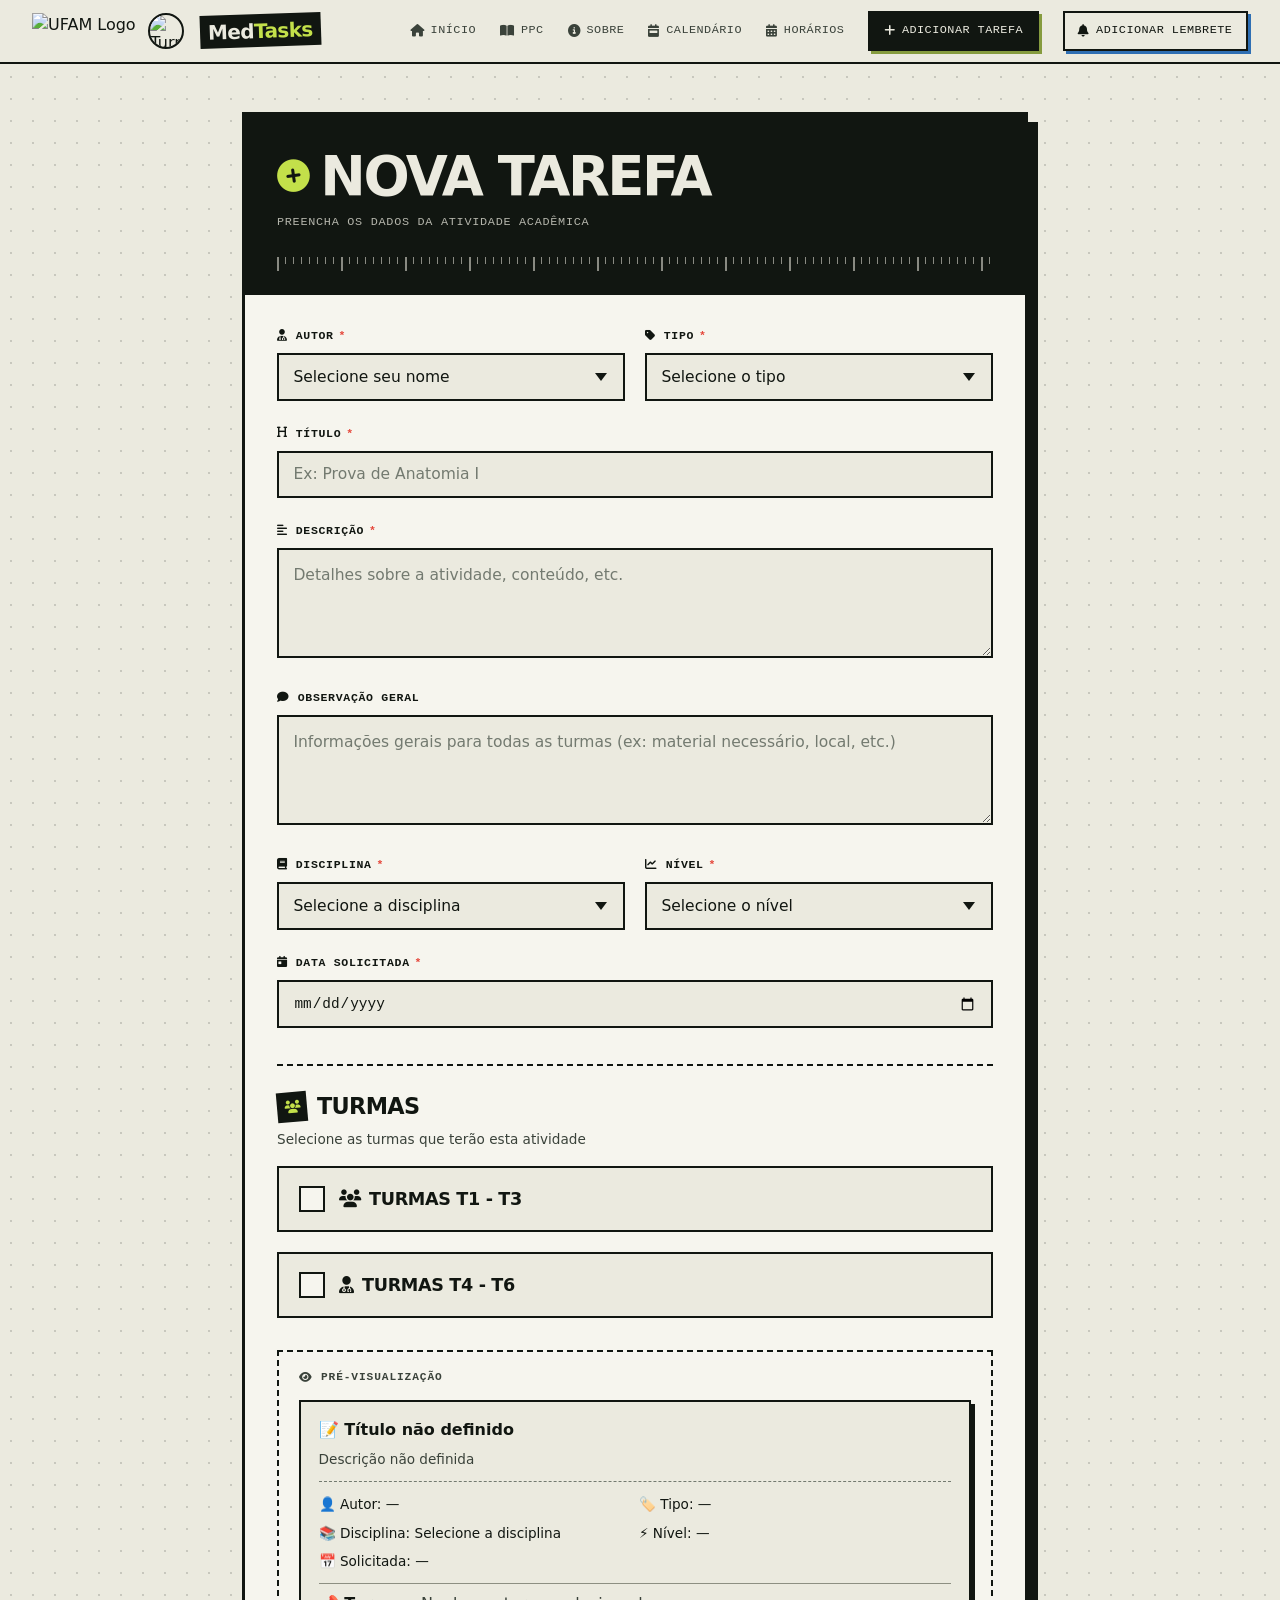
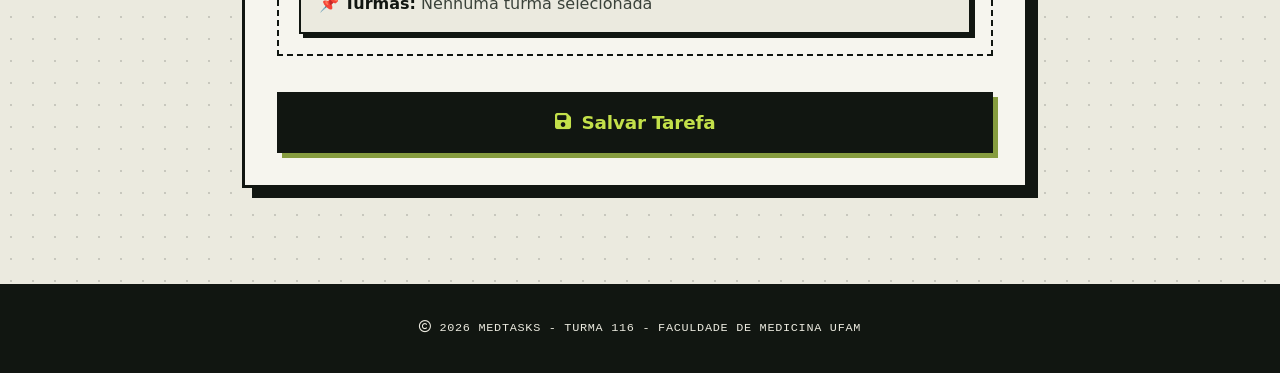
==== commit 37126d54: "Update add.html" ====
--- a/interface/add.html
+++ b/interface/add.html
@@ -5,383 +5,11 @@
     <meta name="viewport" content="width=device-width, initial-scale=1.0, viewport-fit=cover">
     <title>Adicionar Tarefa - MedTasks</title>
     <link rel="stylesheet" href="index.css">
+    <link rel="stylesheet" href="add.css">
     <link rel="icon" type="image/png" href="https://i.ibb.co/nqmZ9nGr/Logo-IG-Med-Ufam116-3x.png">
     <link href="https://fonts.googleapis.com/css2?family=Inter:wght@300;400;500;600;700;800&display=swap" rel="stylesheet">
     <link rel="stylesheet" href="https://cdnjs.cloudflare.com/ajax/libs/font-awesome/6.4.0/css/all.min.css">
-    <style>
-        /* ===== Design tokens (compartilhados com o restante do MedTasks) ===== */
-        :root {
-            --bg-dark: #121210;
-            --bg-card: #1a1a15;
-            --bg-elevated: #212119;
-            --border-color: #2e2e24;
-            --primary-green: #6b7a2a;
-            --primary-green-dark: #4c581e;
-            --primary-green-light: #97ac3e;
-            --accent-blue: #3b82f6;
-            --danger: #ef4444;
-            --text-primary: #f1efe4;
-            --text-secondary: #9c9a8a;
-            --shadow-soft: 0 10px 30px rgba(0, 0, 0, 0.35);
-        }
- 
-        * { box-sizing: border-box; }
- 
-        body {
-            margin: 0;
-            min-height: 100vh;
-            background:
-                radial-gradient(1200px 500px at 85% -10%, rgba(107, 122, 42, 0.12), transparent 60%),
-                var(--bg-dark);
-            color: var(--text-primary);
-            font-family: 'IBM Plex Sans', -apple-system, sans-serif;
-            line-height: 1.55;
-            -webkit-font-smoothing: antialiased;
-        }
- 
-        h1, h2, h3, h4 { font-family: 'Fraunces', serif; font-weight: 600; margin: 0; }
-        a { color: inherit; }
- 
-        ::selection { background: rgba(107, 122, 42, 0.4); }
-        ::-webkit-scrollbar { width: 8px; height: 8px; }
-        ::-webkit-scrollbar-track { background: transparent; }
-        ::-webkit-scrollbar-thumb { background: var(--border-color); border-radius: 10px; }
-        ::-webkit-scrollbar-thumb:hover { background: var(--primary-green); }
- 
-        :focus-visible { outline: 2px solid var(--primary-green-light); outline-offset: 2px; }
- 
-        /* ===== Navbar ===== */
-        .navbar {
-            position: sticky;
-            top: 0;
-            z-index: 100;
-            background: rgba(26, 26, 21, 0.9);
-            backdrop-filter: blur(10px);
-            border-bottom: 1px solid var(--border-color);
-        }
- 
-        .nav-container {
-            max-width: 1200px;
-            margin: 0 auto;
-            padding: 0.85rem 2rem;
-            display: flex;
-            align-items: center;
-            justify-content: space-between;
-            gap: 1.5rem;
-        }
- 
-        .nav-logo { display: flex; align-items: center; gap: 0.75rem; min-width: 0; }
-        .ufam-logo { height: 34px; width: auto; }
-        .turma-logo-container { display: flex; }
-        .turma-logo { height: 34px; width: auto; border-radius: 8px; }
- 
-        .logo-text {
-            display: flex;
-            align-items: center;
-            flex-wrap: wrap;
-            gap: 0.4rem;
-            font-family: 'Fraunces', serif;
-            font-weight: 600;
-            font-size: 1.2rem;
-            white-space: nowrap;
-        }
-        .med-text { color: var(--text-primary); }
-        .tasks-text { color: var(--primary-green-light); }
-        .turma-badge {
-            font-family: 'IBM Plex Mono', monospace;
-            font-size: 0.68rem;
-            letter-spacing: 0.02em;
-            color: var(--primary-green-light);
-            background: rgba(107, 122, 42, 0.15);
-            border: 1px solid rgba(107, 122, 42, 0.35);
-            padding: 0.2rem 0.55rem;
-            border-radius: 20px;
-        }
- 
-        .menu-icon { display: none; font-size: 1.35rem; color: var(--text-primary); cursor: pointer; }
- 
-        .nav-links { display: flex; align-items: center; gap: 1.4rem; }
-        .nav-links a {
-            display: flex;
-            align-items: center;
-            gap: 0.4rem;
-            color: var(--text-secondary);
-            text-decoration: none;
-            font-size: 0.88rem;
-            font-weight: 500;
-            transition: color 0.2s ease;
-            white-space: nowrap;
-        }
-        .nav-links a:hover, .nav-links a.active { color: var(--primary-green-light); }
-        .nav-links a.btn-add {
-            color: #fff;
-            background: var(--primary-green);
-            padding: 0.55rem 1rem;
-            border-radius: 10px;
-            font-weight: 600;
-            transition: background 0.2s ease, transform 0.2s ease;
-        }
-        .nav-links a.btn-add:hover { background: var(--primary-green-light); transform: translateY(-1px); color: #fff; }
-        .nav-links a.btn-add.active { color: #fff; }
- 
-        @media (max-width: 900px) {
-            .menu-icon { display: block; }
-            .nav-links {
-                position: absolute;
-                top: 100%;
-                left: 0;
-                right: 0;
-                flex-direction: column;
-                align-items: stretch;
-                gap: 0;
-                background: var(--bg-card);
-                border-bottom: 1px solid var(--border-color);
-                max-height: 0;
-                overflow: hidden;
-                transition: max-height 0.3s ease;
-            }
-            .nav-links.active { max-height: 500px; }
-            .nav-links a { padding: 0.9rem 1.5rem; border-top: 1px solid var(--border-color); }
-            .nav-links a.btn-add { margin: 0.75rem 1.5rem; border-top: none; }
-        }
- 
-        /* ===== Layout do formulário ===== */
-        .form-container {
-            max-width: 820px;
-            margin: 0 auto;
-            padding: 2.5rem 2rem 4rem;
-        }
- 
-        .form-card {
-            background: var(--bg-card);
-            border-radius: 20px;
-            border: 1px solid var(--border-color);
-            overflow: hidden;
-            box-shadow: var(--shadow-soft);
-        }
- 
-        .form-header {
-            position: relative;
-            padding: 2rem 1.5rem;
-            text-align: center;
-            background:
-                radial-gradient(600px 200px at 15% -20%, rgba(255, 255, 255, 0.08), transparent 60%),
-                linear-gradient(135deg, var(--primary-green) 0%, var(--primary-green-dark) 100%);
-        }
-        .form-header h1 {
-            font-size: 1.7rem;
-            color: #fdfdf7;
-            display: flex;
-            align-items: center;
-            justify-content: center;
-            gap: 0.65rem;
-            margin-bottom: 0.4rem;
-            text-shadow: 0 1px 2px rgba(0, 0, 0, 0.2);
-        }
-        .form-header p {
-            margin: 0;
-            color: rgba(253, 253, 247, 0.85);
-            font-size: 0.92rem;
-        }
- 
-        .form-body { padding: 2rem; }
- 
-        .form-group { margin-bottom: 1.4rem; }
-        .form-group label {
-            display: flex;
-            align-items: center;
-            gap: 0.5rem;
-            margin-bottom: 0.55rem;
-            font-weight: 600;
-            font-size: 0.9rem;
-            color: var(--text-primary);
-        }
-        .form-group label i { color: var(--primary-green-light); }
-        .required-star { color: var(--danger); margin-left: -0.15rem; }
- 
-        .form-control {
-            width: 100%;
-            padding: 0.75rem 1rem;
-            background: var(--bg-elevated);
-            border: 1px solid var(--border-color);
-            border-radius: 10px;
-            color: var(--text-primary);
-            font-family: 'IBM Plex Sans', sans-serif;
-            font-size: 0.95rem;
-            transition: border-color 0.2s ease, box-shadow 0.2s ease;
-        }
-        .form-control::placeholder { color: var(--text-secondary); }
-        .form-control:focus {
-            outline: none;
-            border-color: var(--primary-green-light);
-            box-shadow: 0 0 0 3px rgba(107, 122, 42, 0.2);
-        }
- 
-        select.form-control {
-            appearance: none;
-            -webkit-appearance: none;
-            background-image: url("data:image/svg+xml,%3Csvg xmlns='http://www.w3.org/2000/svg' width='12' height='8' viewBox='0 0 12 8'%3E%3Cpath fill='%239c9a8a' d='M6 8 0 0h12z'/%3E%3C/svg%3E");
-            background-repeat: no-repeat;
-            background-position: right 1rem center;
-            padding-right: 2.5rem;
-        }
- 
-        input[type="date"].form-control { color-scheme: dark; }
- 
-        textarea.form-control { resize: vertical; min-height: 110px; font-family: inherit; line-height: 1.55; }
- 
-        .form-row { display: grid; grid-template-columns: 1fr 1fr; gap: 1.25rem; }
- 
-        /* Seção turmas */
-        .turmas-intro { margin: 1.75rem 0 1rem; }
-        .turmas-intro h3 { display: flex; align-items: center; gap: 0.55rem; font-size: 1.05rem; margin-bottom: 0.35rem; }
-        .turmas-intro h3 i { color: var(--primary-green-light); }
-        .turmas-intro p { margin: 0; color: var(--text-secondary); font-size: 0.85rem; }
- 
-        .turma-card {
-            background: var(--bg-elevated);
-            border: 1px solid var(--border-color);
-            border-radius: 14px;
-            padding: 1.1rem 1.25rem;
-            margin-bottom: 1rem;
-            transition: border-color 0.25s ease, background 0.25s ease;
-        }
-        .turma-card.active {
-            border-color: rgba(107, 122, 42, 0.55);
-            background: rgba(107, 122, 42, 0.06);
-        }
-        #turmaT4Card.active {
-            border-color: rgba(59, 130, 246, 0.5);
-            background: rgba(59, 130, 246, 0.06);
-        }
- 
-        .turma-header { display: flex; align-items: center; gap: 0.9rem; cursor: pointer; user-select: none; }
-        .turma-header input[type="checkbox"] {
-            width: 20px;
-            height: 20px;
-            cursor: pointer;
-            accent-color: var(--primary-green-light);
-            flex-shrink: 0;
-        }
-        #turmaT4Card .turma-header input[type="checkbox"] { accent-color: var(--accent-blue); }
-        .turma-header h3 { font-family: 'IBM Plex Sans', sans-serif; font-size: 1rem; font-weight: 600; margin: 0; }
- 
-        .turma-content {
-            padding-left: 2.1rem;
-            max-height: 0;
-            opacity: 0;
-            overflow: hidden;
-            transition: max-height 0.35s ease, opacity 0.25s ease, margin-top 0.35s ease;
-        }
-        .turma-content.show { max-height: 500px; opacity: 1; margin-top: 1rem; }
- 
-        /* Pré-visualização */
-        .preview-card {
-            background: var(--bg-elevated);
-            border: 1px dashed var(--border-color);
-            border-radius: 14px;
-            padding: 1.1rem 1.25rem;
-            margin-top: 1.5rem;
-        }
-        .preview-card h4 {
-            display: flex;
-            align-items: center;
-            gap: 0.5rem;
-            font-family: 'IBM Plex Mono', monospace;
-            font-size: 0.72rem;
-            font-weight: 500;
-            letter-spacing: 0.02em;
-            color: var(--text-secondary);
-            margin-bottom: 0.75rem;
-        }
-        .preview-card h4 i { color: var(--primary-green-light); }
- 
-        .preview-content > div {
-            background: var(--bg-dark) !important;
-            border: 1px solid var(--border-color);
-            border-radius: 12px;
-            padding: 1rem 1.1rem !important;
-        }
-        .preview-content p { margin: 0 0 0.4rem; color: var(--text-primary); }
-        .preview-content hr { border: none; border-top: 1px solid var(--border-color) !important; margin: 0.75rem 0 !important; }
- 
-        .turma-badge-preview {
-            display: inline-block;
-            padding: 0.22rem 0.65rem;
-            border-radius: 20px;
-            font-family: 'IBM Plex Mono', monospace;
-            font-size: 0.68rem;
-            font-weight: 600;
-        }
-        .turma-t1-preview { background: rgba(107, 122, 42, 0.2); color: var(--primary-green-light); }
-        .turma-t4-preview { background: rgba(59, 130, 246, 0.2); color: #7ab0fb; }
- 
-        /* Botão salvar */
-        .btn-submit {
-            width: 100%;
-            margin-top: 2rem;
-            padding: 1rem;
-            background: var(--primary-green);
-            border: none;
-            border-radius: 12px;
-            color: #fff;
-            font-family: 'IBM Plex Sans', sans-serif;
-            font-size: 1rem;
-            font-weight: 600;
-            cursor: pointer;
-            display: flex;
-            align-items: center;
-            justify-content: center;
-            gap: 0.7rem;
-            transition: background 0.2s ease, transform 0.2s ease, box-shadow 0.2s ease;
-        }
-        .btn-submit:hover {
-            background: var(--primary-green-light);
-            transform: translateY(-2px);
-            box-shadow: 0 8px 22px rgba(107, 122, 42, 0.35);
-        }
-        .btn-submit:disabled { opacity: 0.7; cursor: default; transform: none; }
- 
-        /* Mensagens */
-        .message {
-            display: flex;
-            align-items: center;
-            gap: 0.75rem;
-            padding: 0.9rem 1.1rem;
-            border-radius: 10px;
-            margin-bottom: 1.5rem;
-            font-size: 0.92rem;
-            transition: opacity 0.3s ease;
-        }
-        .message.success { background: rgba(16, 185, 129, 0.12); border-left: 3px solid #10b981; color: #6ee7b7; }
-        .message.error { background: rgba(239, 68, 68, 0.12); border-left: 3px solid var(--danger); color: #fca5a5; }
- 
-        /* Footer */
-        .footer {
-            background: var(--bg-card);
-            border-top: 1px solid var(--border-color);
-            padding: 2rem 0;
-            margin-top: 2rem;
-        }
-        .footer-content {
-            max-width: 1200px;
-            margin: 0 auto;
-            padding: 0 2rem;
-            text-align: center;
-            color: var(--text-secondary);
-            font-size: 0.82rem;
-        }
- 
-        @media (max-width: 768px) {
-            .form-container { padding: 1.5rem 1rem 3rem; }
-            .form-body { padding: 1.5rem; }
-            .form-header { padding: 1.6rem 1.25rem; }
-            .form-header h1 { font-size: 1.35rem; }
-            .form-row { grid-template-columns: 1fr; gap: 0; }
-            .form-control { font-size: 16px; }
-            .turma-content { padding-left: 1.4rem; }
-        }
-    </style>
+
 </head>
 <body>
     <nav class="navbar">
@@ -547,7 +175,7 @@
     <script>
         const test = false;
         const alunos = [
-            { "complete": "Allan Arruda", "id": "allanarruda" },
+            { "complete": "Allan Campêlo", "id": "allanarruda" },
             { "complete": "Allan Chaves", "id": "allanchaves" },
             { "complete": "Álvaro Gaia", "id": "alvarogaia" },
             { "complete": "Ana Clara", "id": "anac" },
@@ -563,7 +191,7 @@
             { "complete": "Beatriz Nogueira", "id": "beatrizn" },
             { "complete": "Brayan Tomaz", "id": "brayantomaz" },
             { "complete": "Cauã Lobão", "id": "caualobao" },
-            { "complete": "Daniel Yugi", "id": "danielcruz" },
+            { "complete": "Daniel Yuji", "id": "danielcruz" },
             { "complete": "Diogo Lopes", "id": "diogo" },
             { "complete": "Eduardo Araújo", "id": "eduardoaraujo" },
             { "complete": "Érica Silva", "id": "ericasilva" },
@@ -574,10 +202,10 @@
             { "complete": "João Chuvas", "id": "joaochuvas" },
             { "complete": "João Guilherme", "id": "guilhermef" },
             { "complete": "Laisa Vásquez", "id": "laisavasquez" },
-            { "complete": "Lohana Alves", "id": "lohana" },
             { "complete": "Luana Dias", "id": "luanadias" },
             { "complete": "Marcos Frikel", "id": "marcosfrikel" },
-            { "complete": "Maria Clara", "id": "mariaclara" },
+            { "complete": "Maria Clara Magalhães", "id": "mariaclaram" },
+            { "complete": "Maria Clara Pacheco", "id": "mariaclarap" },
             { "complete": "Maria Cristina", "id": "mariacristina" },
             { "complete": "Maria Eduarda Bentes", "id": "mebentes" },
             { "complete": "Maria Eduarda Costa", "id": "mecosta" },
@@ -599,7 +227,6 @@
             { "complete": "Sol", "id": "sol" },
             { "complete": "Sophia Melo", "id": "sophiamelo" },
             { "complete": "Thiago Luniere", "id": "thiagoluniere" },
-            { "complete": "Tony Leão", "id": "tony" },
             { "complete": "Vitor Leocádio", "id": "vitorleocadio" },
             { "complete": "Vitório Gabriel", "id": "vitorio" },
             { "complete": "Yanno Pereira", "id": "yanno" }
--- a/interface/index.css
+++ b/interface/index.css
@@ -1,80 +1,56 @@
 
 :root {
-    /* --- Palette --- */
-    --ink: #0b120e;
-    --ink-soft: #111a14;
-    --surface: #151f18;
-    --surface-raised: #1c2820;
-    --border: #263229;
-    --border-soft: #1d2721;
-
-    --accent: #869c3f;           /* o verde da turma — o único destaque quente da página */
-    --accent-strong: #a3bb56;
-    --accent-dim: rgba(134, 156, 63, 0.16);
-
-    --teal: #4fa98c;             /* atividade */
-    --teal-dim: rgba(79, 169, 140, 0.15);
-
-    --steel: #6f9cc4;            /* trabalho */
-    --steel-dim: rgba(111, 156, 196, 0.15);
-
-    --violet: #9b86d9;           /* seminário */
-    --violet-dim: rgba(155, 134, 217, 0.15);
-
-    --sand: #c2ab77;             /* leitura — parchment */
-    --sand-dim: rgba(194, 171, 119, 0.15);
-
-    --coral: #e2645a;            /* prova / urgente */
-    --coral-dim: rgba(226, 100, 90, 0.15);
-
-    --text: #f0efe6;
-    --text-dim: #9fab9f;
-    --text-faint: #67746a;
-
-    --serif: 'Plus Jakarta Sans', 'Inter', -apple-system, sans-serif;
-    --sans: 'Inter', 'Plus Jakarta Sans', -apple-system, sans-serif;
-    --mono: 'Plus Jakarta Sans', 'Inter', -apple-system, sans-serif;
-
-    --radius-sm: 6px;
-    --radius-md: 10px;
-    --radius-lg: 18px;
-}
-
-* {
-    margin: 0;
-    padding: 0;
-    box-sizing: border-box;
-}
+    --paper: #ebeadf;
+    --paper-deep: #dfddd0;
+    --ink: #111611;
+    --ink-soft: #3a423a;
+    --ink-faint: #737a70;
+    --line: #111611;
+
+    --accent: #869c3f;        
+    --accent-bright: #c3e04a; 
+
+    --coral: #e5483c;
+    --steel: #2f6fb3;
+    --violet: #7a5ad6;
+    --teal: #14937a;
+    --sand: #e0a82e;
+
+    --display: 'Bricolage Grotesque', 'Instrument Sans', system-ui, sans-serif;
+    --sans: 'Instrument Sans', system-ui, -apple-system, sans-serif;
+    --mono: 'JetBrains Mono', ui-monospace, 'SFMono-Regular', monospace;
+
+    --rule: 2px solid var(--line);
+    --hair: 1px solid var(--line);
+}
+
+* { margin: 0; padding: 0; box-sizing: border-box; }
+
+html { scroll-behavior: smooth; }
 
 body {
     font-family: var(--sans);
-    background: var(--ink);
-    background-image:
-        radial-gradient(ellipse 900px 500px at 15% -10%, rgba(134, 156, 63, 0.07), transparent 60%),
-        radial-gradient(ellipse 700px 500px at 100% 10%, rgba(79, 169, 140, 0.05), transparent 55%);
-    background-attachment: fixed;
-    color: var(--text);
-    line-height: 1.6;
+    background-color: var(--paper);
+    background-image: radial-gradient(rgba(17, 22, 17, 0.16) 1px, transparent 1px);
+    background-size: 22px 22px;
+    color: var(--ink);
+    line-height: 1.5;
     overflow-x: hidden;
     -webkit-font-smoothing: antialiased;
 }
 
-::selection {
-    background: var(--accent-dim);
-    color: var(--accent-strong);
-}
+::selection { background: var(--accent-bright); color: var(--ink); }
 
 a { color: inherit; }
 
-::-webkit-scrollbar { width: 10px; height: 10px; }
-::-webkit-scrollbar-track { background: var(--ink); }
-::-webkit-scrollbar-thumb { background: var(--border); border-radius: 8px; }
-::-webkit-scrollbar-thumb:hover { background: var(--text-faint); }
+::-webkit-scrollbar { width: 12px; height: 12px; }
+::-webkit-scrollbar-track { background: var(--paper-deep); }
+::-webkit-scrollbar-thumb { background: var(--ink); border: 3px solid var(--paper-deep); }
 
 :focus-visible {
-    outline: 2px solid var(--accent);
+    outline: 3px solid var(--ink);
     outline-offset: 3px;
-    border-radius: 4px;
+    background-color: var(--accent-bright);
 }
 
 @media (prefers-reduced-motion: reduce) {
@@ -86,18 +62,13 @@
     }
 }
 
-/* ============================================================
-   Navbar
-   ============================================================ */
 .navbar {
-    background: rgba(12, 18, 15, 0.88);
-    backdrop-filter: blur(14px);
-    -webkit-backdrop-filter: blur(14px);
-    border-bottom: 1px solid var(--border-soft);
+    background: var(--paper);
+    border-bottom: var(--rule);
     position: sticky;
     top: 0;
     z-index: 1000;
-    padding: 0.9rem 0;
+    padding: 0.7rem 0;
 }
 
 .nav-container {
@@ -107,155 +78,114 @@
     display: flex;
     justify-content: space-between;
     align-items: center;
-}
-
-.nav-logo {
-    display: flex;
-    align-items: center;
-    gap: 0.9rem;
-}
-
-.ufam-logo {
-    height: 38px;
-    width: auto;
-    opacity: 0.92;
-}
+    gap: 1rem;
+}
+
+.nav-logo { display: flex; align-items: center; gap: 0.8rem; }
+
+.ufam-logo { height: 36px; width: auto; }
 
 .turma-logo-container {
-    width: 38px;
-    height: 38px;
+    width: 36px;
+    height: 36px;
     border-radius: 50%;
     overflow: hidden;
-    border: 1px solid var(--border);
+    border: var(--rule);
     flex-shrink: 0;
 }
 
-.turma-logo {
-    width: 100%;
-    height: 100%;
-    object-fit: cover;
-}
+.turma-logo { width: 100%; height: 100%; object-fit: cover; }
 
 .logo-text {
     display: flex;
     align-items: baseline;
-    gap: 0.05em;
-    padding-left: 0.6rem;
-    border-left: 1px solid var(--border);
+    padding: 0.1rem 0.5rem;
     margin-left: 0.2rem;
-}
-
-.med-text {
-    font-family: var(--serif);
-    font-size: 1.3rem;
-    font-weight: 700;
-    color: var(--text);
-}
-
-.tasks-text {
-    font-family: var(--serif);
-    font-size: 1.3rem;
-    font-weight: 700;
-    color: var(--accent);
-}
-
-.turma-badge {
-    display: none; /* superseded by hero + nav context; kept out to reduce label noise */
-}
+    background: var(--ink);
+    transform: rotate(-2deg);
+}
+
+.med-text, .tasks-text {
+    font-family: var(--display);
+    font-size: 1.25rem;
+    font-weight: 800;
+    letter-spacing: -0.03em;
+}
+
+.med-text { color: var(--paper); }
+.tasks-text { color: var(--accent-bright); }
+
+.turma-badge { display: none; }
 
 .menu-icon {
     display: none;
-    font-size: 1.3rem;
+    font-size: 1.2rem;
     cursor: pointer;
-    color: var(--text);
-    width: 40px;
-    height: 40px;
+    color: var(--ink);
+    width: 42px;
+    height: 42px;
     align-items: center;
     justify-content: center;
-    border-radius: var(--radius-sm);
-    transition: background 0.2s ease;
-}
-
-.menu-icon:hover { background: var(--surface); }
-
-.nav-links {
-    display: flex;
-    gap: 1.9rem;
-    align-items: center;
-}
+    border: var(--rule);
+    background: var(--paper);
+    box-shadow: 3px 3px 0 var(--ink);
+    transition: transform 0.15s ease, box-shadow 0.15s ease;
+}
+
+.menu-icon:active { transform: translate(3px, 3px); box-shadow: 0 0 0 var(--ink); }
+
+.nav-links { display: flex; gap: 1.5rem; align-items: center; }
 
 .nav-links a {
-    color: var(--text-dim);
+    color: var(--ink-soft);
     text-decoration: none;
-    font-size: 0.92rem;
+    font-family: var(--mono);
+    font-size: 0.74rem;
     font-weight: 500;
-    transition: color 0.2s ease;
-    display: flex;
-    align-items: center;
-    gap: 0.45rem;
-    position: relative;
-}
-
-.nav-links a i {
-    font-size: 0.85rem;
-    opacity: 0.8;
-}
-
-.nav-links a:not(.btn-add)::after {
-    content: '';
-    position: absolute;
-    left: 0;
-    bottom: -6px;
-    width: 0;
-    height: 1.5px;
-    background: var(--accent);
-    transition: width 0.25s ease;
-}
+    text-transform: uppercase;
+    letter-spacing: 0.04em;
+    display: flex;
+    align-items: center;
+    gap: 0.4rem;
+    padding: 0.2rem 0;
+    background-image: linear-gradient(var(--accent-bright), var(--accent-bright));
+    background-repeat: no-repeat;
+    background-position: 0 100%;
+    background-size: 0% 45%;
+    transition: background-size 0.2s ease, color 0.2s ease;
+}
+
+.nav-links a i { font-size: 0.78rem; }
 
 .nav-links a:not(.btn-add):hover,
 .nav-links a.active {
-    color: var(--text);
-}
-
-.nav-links a:not(.btn-add):hover::after,
-.nav-links a.active::after {
-    width: 100%;
+    color: var(--ink);
+    background-size: 100% 45%;
 }
 
 .btn-add {
-    background: transparent;
-    border: 1px solid var(--border);
-    padding: 0.5rem 1rem;
-    border-radius: var(--radius-sm);
-    color: var(--text) !important;
-    font-size: 0.85rem;
-}
-
-.btn-add:hover {
-    border-color: var(--accent);
-    color: var(--accent) !important;
-    background: var(--accent-dim);
+    background: var(--ink) !important;
+    background-image: none !important;
+    color: var(--paper) !important;
+    padding: 0.55rem 0.85rem !important;
+    border: var(--rule);
+    box-shadow: 3px 3px 0 var(--accent);
+    transition: transform 0.15s ease, box-shadow 0.15s ease !important;
 }
 
 .btn-add[style*="3b82f6"] {
-    background: transparent !important;
-    border-color: var(--border) !important;
-}
-
-.btn-add[style*="3b82f6"]:hover {
-    border-color: var(--steel) !important;
-    color: var(--steel) !important;
-    background: var(--steel-dim) !important;
-}
-
-/* ============================================================
-   Hero — the seal stays large; a single pulse-line is the
-   one signature flourish on the whole page.
-   ============================================================ */
+    background: var(--paper) !important;
+    color: var(--ink) !important;
+    box-shadow: 3px 3px 0 var(--steel);
+}
+
+.btn-add:hover { transform: translate(-1px, -1px); box-shadow: 5px 5px 0 var(--accent); }
+.btn-add[style*="3b82f6"]:hover { box-shadow: 5px 5px 0 var(--steel); }
+.btn-add:active { transform: translate(3px, 3px); box-shadow: 0 0 0 transparent; }
+
 .hero-section {
     position: relative;
     padding: 3.5rem 2rem 0;
-    border-bottom: none;
     background: none;
 }
 
@@ -264,89 +194,60 @@
     margin: 0 auto;
     display: flex;
     align-items: center;
-    justify-content: flex-start;
-    gap: 2.75rem;
+    gap: 2.5rem;
     flex-wrap: wrap;
 }
 
 .hero-logo { flex-shrink: 0; }
 
 .hero-logo-circle {
-    width: 176px;
-    height: 176px;
+    width: 164px;
+    height: 164px;
     border-radius: 50%;
-    background: var(--surface);
+    background: var(--paper);
     display: flex;
     align-items: center;
     justify-content: center;
-    border: 1px solid var(--border);
-    box-shadow:
-        0 0 0 1px var(--ink),
-        0 0 0 7px var(--surface-raised),
-        0 20px 45px -20px rgba(0, 0, 0, 0.7);
-    position: relative;
-    animation: none;
-}
-
-.hero-logo-circle::before {
-    content: '';
-    position: absolute;
-    inset: -13px;
-    border-radius: 50%;
-    border: 1px dashed var(--border);
-    opacity: 0.7;
-}
+    border: 3px solid var(--ink);
+    box-shadow: 8px 8px 0 var(--accent);
+    transform: rotate(-4deg);
+    transition: transform 0.4s cubic-bezier(.3, 1.6, .5, 1);
+}
+
+.hero-logo-circle:hover { transform: rotate(6deg) scale(1.04); }
 
 .hero-logo-circle img {
-    width: 150px;
-    height: 150px;
+    width: 144px;
+    height: 144px;
     border-radius: 50%;
     object-fit: cover;
 }
 
-.hero-content {
-    flex: 1;
-    text-align: left;
-    min-width: 260px;
-}
-
-.hero-badge {
-    display: inline-flex;
-    align-items: center;
-    gap: 0.5rem;
-    font-family: var(--sans);
-    font-size: 0.8rem;
+.hero-content { flex: 1; min-width: 260px; text-align: left; }
+
+.hero-badge { display: none; }
+
+.hero-content h1 {
+    font-family: var(--display);
+    font-weight: 800;
+    font-size: clamp(2.9rem, 9.5vw, 8rem);
+    line-height: 0.86;
+    letter-spacing: -0.055em;
+    text-transform: uppercase;
+    color: var(--ink);
+    margin-bottom: 1rem;
+}
+
+.hero-content p {
+    display: inline-block;
+    font-family: var(--mono);
+    font-size: 0.95rem;
     font-weight: 600;
-    letter-spacing: 0.02em;
-    color: var(--accent);
-    margin-bottom: 1rem;
-}
-
-.hero-badge::before {
-    content: '';
-    width: 6px;
-    height: 6px;
-    border-radius: 50%;
-    background: var(--accent);
-    box-shadow: 0 0 0 3px var(--accent-dim);
-}
-
-.hero-content h1 {
-    font-family: var(--serif);
-    font-weight: 600;
-    font-size: clamp(2.1rem, 4vw, 3.1rem);
-    line-height: 1.08;
-    letter-spacing: -0.01em;
-    margin-bottom: 0.7rem;
-    color: var(--text);
-    background: none;
-    -webkit-text-fill-color: var(--text);
-}
-
-.hero-content p {
-    color: var(--text-dim);
-    font-size: 1.05rem;
-    max-width: 46ch;
+    letter-spacing: 0.06em;
+    color: var(--paper);
+    background: var(--ink);
+    padding: 0.35rem 0.8rem;
+    transform: rotate(-1.5deg);
 }
 
 .hero-pulse {
@@ -356,74 +257,53 @@
     line-height: 0;
 }
 
-.hero-pulse svg {
-    width: 100%;
-    height: 34px;
+.hero-pulse svg { display: none; }
+
+.hero-pulse::before {
+    content: '';
     display: block;
-    color: var(--border);
-}
-
-.hero-pulse path {
-    stroke: currentColor;
-}
-
-.hero-pulse .pulse-active {
-    color: var(--accent);
-    stroke-dasharray: 6 340;
-    stroke-dashoffset: 0;
-    animation: travel 5.5s linear infinite;
-}
-
-@keyframes travel {
-    from { stroke-dashoffset: 0; }
-    to { stroke-dashoffset: -346; }
-}
-
-@media (prefers-reduced-motion: reduce) {
-    .hero-pulse .pulse-active { animation: none; }
+    height: 22px;
+    border-top: var(--rule);
+    background:
+        repeating-linear-gradient(90deg, var(--ink) 0 2px, transparent 2px 80px) 0 0 / 100% 22px no-repeat,
+        repeating-linear-gradient(90deg, var(--ink) 0 1px, transparent 1px 16px) 0 0 / 100% 11px no-repeat,
+        repeating-linear-gradient(90deg, var(--ink) 0 1px, transparent 1px 8px) 0 0 / 100% 6px no-repeat;
 }
 
 /* ============================================================
-   Turma selector — underline tabs, not filled pill buttons
+   Seletor de turma — controle segmentado
    ============================================================ */
 .turma-selector {
     display: flex;
-    gap: 2rem;
+    max-width: 1200px;
+    margin: 2rem auto 0;
     padding: 0 2rem;
-    max-width: 1200px;
-    margin: 2.75rem auto 0;
-    border-bottom: 1px solid var(--border-soft);
 }
 
 .turma-btn {
-    background: none;
-    border: none;
-    border-bottom: 2px solid transparent;
-    padding: 0 0 0.9rem;
-    color: var(--text-faint);
-    font-family: var(--sans);
-    font-size: 0.88rem;
+    background: var(--paper);
+    border: var(--rule);
+    margin-left: -2px;
+    padding: 0.7rem 1.1rem;
+    color: var(--ink);
+    font-family: var(--mono);
+    font-size: 0.74rem;
     font-weight: 500;
+    text-transform: uppercase;
+    letter-spacing: 0.04em;
     cursor: pointer;
-    transition: color 0.2s ease, border-color 0.2s ease;
     display: flex;
     align-items: center;
     gap: 0.5rem;
-    margin-bottom: -1px;
-}
-
-.turma-btn i { font-size: 0.85rem; }
-
-.turma-btn:hover { color: var(--text-dim); }
-
-.turma-btn.active {
-    color: var(--accent);
-    border-bottom-color: var(--accent);
-}
-
-/* ============================================================
-   Lembretes — a slim notice strip, not a card stack
-   ============================================================ */
+    transition: background 0.15s ease, color 0.15s ease;
+}
+
+.turma-btn:first-child { margin-left: 0; }
+
+.turma-btn:hover { background: var(--accent-bright); }
+
+.turma-btn.active { background: var(--ink); color: var(--accent-bright); }
+
 .lembretes-container {
     max-width: 1200px;
     margin: 2rem auto 0;
@@ -431,115 +311,110 @@
 }
 
 .alert {
-    background: none;
-    border: none;
+    display: flex;
+    align-items: center;
+    gap: 0.6rem;
     padding: 0 0 0.75rem;
-    margin-bottom: 0;
-    display: flex;
-    align-items: center;
-    gap: 0.6rem;
-    font-family: var(--sans);
-    font-size: 0.82rem;
-    font-weight: 500;
-    color: var(--text-faint);
-}
-
-.alert i { color: var(--accent); font-size: 0.85rem; }
+    font-family: var(--mono);
+    font-size: 0.74rem;
+    text-transform: uppercase;
+    letter-spacing: 0.04em;
+    color: var(--ink-soft);
+}
+
+.alert i { color: var(--ink); }
 
 .lembrete-card {
-    background: var(--surface);
-    border: 1px solid var(--border-soft);
-    border-left: 2px solid var(--accent);
-    border-radius: var(--radius-sm);
-    padding: 0.95rem 1.1rem;
-    margin-bottom: 0.6rem;
+    background: var(--accent-bright);
+    border: var(--rule);
+    box-shadow: 5px 5px 0 var(--ink);
+    padding: 1rem 1.15rem;
+    margin: 0 5px 1rem 0;
     display: flex;
     align-items: flex-start;
     gap: 0.85rem;
-    transition: border-color 0.2s ease;
-}
-
-.lembrete-card:hover {
-    transform: none;
-    border-color: var(--border);
-    border-left-color: var(--accent-strong);
-}
-
-.lembrete-card i {
-    color: var(--accent);
-    font-size: 1rem;
-    margin-top: 0.15rem;
-}
+    transform: rotate(-0.4deg);
+    transition: transform 0.2s ease, box-shadow 0.2s ease;
+}
+
+.lembrete-card:nth-child(even) { transform: rotate(0.35deg); background: var(--paper); }
+
+.lembrete-card:hover { transform: rotate(0) translate(-2px, -2px); box-shadow: 8px 8px 0 var(--ink); }
+
+.lembrete-card i { color: var(--ink); font-size: 1.05rem; margin-top: 0.2rem; }
 
 .lembrete-content { flex: 1; }
 
 .lembrete-content strong {
     display: block;
     margin-bottom: 0.2rem;
-    font-size: 0.95rem;
-}
-
-.lembrete-content span {
-    color: var(--text-dim);
-    font-size: 0.88rem;
-}
-
-/* ============================================================
-   Main
-   ============================================================ */
+    font-family: var(--display);
+    font-size: 1.05rem;
+    font-weight: 700;
+    letter-spacing: -0.01em;
+}
+
+.lembrete-content span { color: var(--ink-soft); font-size: 0.92rem; }
+
 .main-container {
     max-width: 1200px;
     margin: 0 auto;
-    padding: 3rem 2rem 2rem;
-}
-
-.tasks-section { margin-bottom: 3.25rem; }
+    padding: 3.5rem 2rem 2rem;
+}
+
+.tasks-section { margin-bottom: 4rem; }
 
 .section-header {
-    margin-bottom: 1.25rem;
     display: flex;
     justify-content: space-between;
     align-items: flex-end;
     flex-wrap: wrap;
     gap: 1rem;
     padding-bottom: 1rem;
-    border-bottom: 1px solid var(--border-soft);
+    margin-bottom: 1.25rem;
+    border-bottom: 3px solid var(--ink);
 }
 
 .section-header h2 {
-    font-family: var(--serif);
-    font-size: 1.4rem;
-    font-weight: 600;
-    margin-bottom: 0.3rem;
-    display: flex;
-    align-items: center;
-    gap: 0.6rem;
-    color: var(--text);
+    font-family: var(--display);
+    font-size: clamp(1.9rem, 5vw, 3rem);
+    font-weight: 800;
+    line-height: 0.95;
+    letter-spacing: -0.04em;
+    text-transform: uppercase;
+    display: flex;
+    align-items: center;
+    gap: 0.7rem;
+    margin-bottom: 0.45rem;
 }
 
 .section-header h2 i {
-    color: var(--accent);
-    font-size: 1.05rem;
+    display: inline-flex;
+    align-items: center;
+    justify-content: center;
+    width: 2.1rem;
+    height: 2.1rem;
+    font-size: 0.95rem;
+    background: var(--ink);
+    color: var(--accent-bright);
+    transform: rotate(-6deg);
 }
 
 .section-header p {
-    color: var(--text-faint);
-    font-size: 0.85rem;
-    font-family: var(--sans);
-}
-
-/* ---- toggle ---- */
-.filter-provas-toggle {
-    display: flex;
-    align-items: center;
-    gap: 0.65rem;
-}
+    font-family: var(--mono);
+    font-size: 0.76rem;
+    color: var(--ink-soft);
+    text-transform: uppercase;
+    letter-spacing: 0.04em;
+}
+
+.filter-provas-toggle { display: flex; align-items: center; gap: 0.65rem; }
 
 .toggle-switch {
     position: relative;
     display: inline-block;
-    width: 38px;
-    height: 21px;
+    width: 46px;
+    height: 24px;
     flex-shrink: 0;
 }
 
@@ -548,190 +423,125 @@
 .toggle-slider {
     position: absolute;
     inset: 0;
-    background-color: var(--surface-raised);
-    border: 1px solid var(--border);
-    transition: 0.2s;
-    border-radius: 34px;
+    background: var(--paper);
+    border: var(--rule);
+    cursor: pointer;
+    transition: background 0.15s ease;
 }
 
 .toggle-slider:before {
+    content: "";
     position: absolute;
-    content: "";
-    height: 13px;
-    width: 13px;
+    height: 14px;
+    width: 14px;
     left: 3px;
     top: 3px;
-    background-color: var(--text-dim);
-    transition: 0.2s;
-    border-radius: 50%;
-}
-
-.toggle-switch input:checked + .toggle-slider {
-    background-color: var(--accent-dim);
-    border-color: var(--accent);
-}
-
-.toggle-switch input:checked + .toggle-slider:before {
-    transform: translateX(17px);
-    background-color: var(--accent);
-}
+    background: var(--ink);
+    transition: transform 0.2s cubic-bezier(.3, 1.4, .5, 1);
+}
+
+.toggle-switch input:checked + .toggle-slider { background: var(--accent-bright); }
+.toggle-switch input:checked + .toggle-slider:before { transform: translateX(22px); }
+.toggle-switch input:focus-visible + .toggle-slider { outline: 3px solid var(--ink); outline-offset: 2px; }
 
 .toggle-label {
-    font-family: var(--sans);
-    font-size: 0.82rem;
-    color: var(--text-faint);
+    font-family: var(--mono);
+    font-size: 0.74rem;
+    text-transform: uppercase;
+    letter-spacing: 0.04em;
+    color: var(--ink-soft);
     display: flex;
     align-items: center;
     gap: 0.4rem;
 }
-
-/* ============================================================
-   Task board — replaces the data table. Each entry is a row
-   with a left rail that carries the tipo color, the way a
-   chart's spine color-codes a folder.
-   ============================================================ */
-.table-responsive {
-    overflow: visible;
-    border-radius: 0;
-    background: none;
-    border: none;
-}
-
-.board-head {
-    display: none;
-}
+.table-responsive { overflow: visible; background: none; border: none; }
+
+.board-head { display: none; }
 
 @media (min-width: 860px) {
     .board-head {
         display: grid;
-        grid-template-columns: 108px 1.6fr 1.1fr 1.3fr 90px;
+        grid-template-columns: 112px 1.6fr 1.1fr 1.3fr 90px;
         gap: 1rem;
-        padding: 0 1.1rem 0.6rem;
-        font-family: var(--sans);
-        font-size: 0.72rem;
+        padding: 0 1rem 0.55rem 3.4rem;
+        font-family: var(--mono);
+        font-size: 0.68rem;
         font-weight: 500;
-        letter-spacing: 0.02em;
-        color: var(--text-faint);
+        text-transform: uppercase;
+        letter-spacing: 0.08em;
+        color: var(--ink-faint);
     }
 }
 
 .board {
     display: flex;
     flex-direction: column;
-    gap: 0.55rem;
+    counter-reset: tarefa;
+    border-top: var(--rule);
 }
 
 .task-row {
+    --row-accent: var(--accent-bright);
+    counter-increment: tarefa;
     position: relative;
-    background: var(--surface);
-    border: 1px solid var(--border-soft);
-    border-radius: var(--radius-md);
-    padding: 0.95rem 1.1rem 0.95rem 1.35rem;
     display: grid;
     grid-template-columns: 1fr;
-    gap: 0.7rem;
-    transition: border-color 0.2s ease, background 0.2s ease;
-    overflow: hidden;
-    animation: rowIn 0.35s ease backwards;
+    gap: 0.65rem;
+    padding: 1rem 1rem 1.05rem;
+    border-bottom: var(--hair);
+    background: transparent;
+    transition: background 0.18s ease, transform 0.18s ease, box-shadow 0.18s ease;
+    animation: rowIn 0.4s ease backwards;
 }
 
 @keyframes rowIn {
-    from { opacity: 0; transform: translateY(4px); }
-    to { opacity: 1; transform: translateY(0); }
-}
-
-@media (prefers-reduced-motion: reduce) {
-    .task-row { animation: none; }
+    from { opacity: 0; transform: translateX(-8px); }
+    to { opacity: 1; transform: translateX(0); }
 }
 
 .task-row::before {
-    content: '';
+    content: counter(tarefa, decimal-leading-zero);
     position: absolute;
-    left: 0;
-    top: 0;
-    bottom: 0;
-    width: 3px;
-    background: var(--row-accent, var(--border));
-}
+    top: 0.95rem;
+    right: 1rem;
+    font-family: var(--mono);
+    font-size: 0.72rem;
+    font-weight: 600;
+    color: var(--ink-faint);
+    transition: color 0.18s ease;
+}
+
+.task-row:has(.loading-cell)::before,
+.task-row:has(.empty-cell)::before,
+.task-row:has(.error-cell)::before { display: none; }
 
 .task-row:hover {
-    border-color: var(--border);
-    background: var(--surface-raised);
-}
+    background: var(--paper);
+    box-shadow: 6px 6px 0 var(--ink);
+    transform: translate(-3px, -3px);
+    border-color: var(--ink);
+    z-index: 2;
+}
+
+.task-row:hover::before { color: var(--ink); }
 
 @media (min-width: 860px) {
     .task-row {
-        grid-template-columns: 108px 1.6fr 1.1fr 1.3fr 90px;
+        grid-template-columns: 112px 1.6fr 1.1fr 1.3fr 90px;
         align-items: center;
         gap: 1rem;
+        padding: 1.05rem 1rem 1.05rem 3.4rem;
     }
-}
-
-.task-cell-tipo { display: flex; }
-
-.task-cell-main { min-width: 0; }
-
-.task-title {
-    display: block;
-    font-weight: 600;
-    font-size: 0.98rem;
-    color: var(--text);
-    text-decoration: none;
-    transition: color 0.2s ease;
-}
-
-.task-title:hover { color: var(--accent-strong); }
-
-.task-cell-disc {
-    color: var(--text-dim);
-    font-size: 0.85rem;
-}
-
-.task-cell-turma { min-width: 0; }
-
-.task-cell-nivel {
-    display: flex;
-    align-items: center;
-    gap: 0.4rem;
-}
-
-@media (min-width: 860px) {
-    .task-cell-nivel { justify-content: flex-end; }
-}
-
-/* Tipo chip — sans, quiet, colored only by a dot + hairline */
-.tipo-badge {
-    display: inline-flex;
-    align-items: center;
-    gap: 0.4rem;
-    padding: 0.25rem 0.6rem;
-    border-radius: 20px;
-    font-family: var(--sans);
-    font-size: 0.72rem;
-    font-weight: 500;
-    border: 1px solid var(--tipo-border, var(--border));
-    color: var(--tipo-color, var(--text-dim));
-    background: var(--tipo-bg, transparent);
-    white-space: nowrap;
-}
-
-.tipo-badge::before {
-    content: '';
-    width: 5px;
-    height: 5px;
-    border-radius: 50%;
-    background: currentColor;
-    flex-shrink: 0;
-}
-
-.tipo-prova    { --tipo-color: var(--coral); --tipo-bg: var(--coral-dim); --tipo-border: rgba(226,100,90,0.35); }
-.tipo-trabalho { --tipo-color: var(--steel); --tipo-bg: var(--steel-dim); --tipo-border: rgba(111,156,196,0.35); }
-.tipo-seminario{ --tipo-color: var(--violet); --tipo-bg: var(--violet-dim); --tipo-border: rgba(155,134,217,0.35); }
-.tipo-atividade{ --tipo-color: var(--teal); --tipo-bg: var(--teal-dim); --tipo-border: rgba(79,169,140,0.35); }
-.tipo-leitura  { --tipo-color: var(--sand); --tipo-bg: var(--sand-dim); --tipo-border: rgba(194,171,119,0.35); }
-.tipo-pratica  { --tipo-color: var(--accent); --tipo-bg: var(--accent-dim); --tipo-border: rgba(134,156,63,0.35); }
-
-/* left rail picks up the same color as the tipo chip */
+
+    .task-row::before {
+        top: 50%;
+        right: auto;
+        left: 1rem;
+        transform: translateY(-50%);
+        font-size: 0.8rem;
+    }
+}
+
 .task-row.rail-prova     { --row-accent: var(--coral); }
 .task-row.rail-trabalho  { --row-accent: var(--steel); }
 .task-row.rail-seminario { --row-accent: var(--violet); }
@@ -739,74 +549,142 @@
 .task-row.rail-leitura   { --row-accent: var(--sand); }
 .task-row.rail-pratica   { --row-accent: var(--accent); }
 
-/* Turma chips — neutral outline, date carries the only color that matters */
+.task-cell-tipo { display: flex; }
+
+.task-cell-main { min-width: 0; padding-right: 2.5rem; }
+
+@media (min-width: 860px) { .task-cell-main { padding-right: 0; } }
+
+.task-title {
+    display: inline;
+    font-family: var(--display);
+    font-weight: 700;
+    font-size: 1.15rem;
+    line-height: 1.25;
+    letter-spacing: -0.02em;
+    color: var(--ink);
+    text-decoration: none;
+    background-image: linear-gradient(var(--row-accent), var(--row-accent));
+    background-repeat: no-repeat;
+    background-position: 0 90%;
+    background-size: 0% 0.4em;
+    -webkit-box-decoration-break: clone;
+    box-decoration-break: clone;
+    transition: background-size 0.3s ease;
+}
+
+.task-row:hover .task-title,
+.task-title:hover { background-size: 100% 0.4em; }
+
+.task-cell-disc {
+    font-size: 0.88rem;
+    color: var(--ink-soft);
+}
+
+.task-cell-turma { min-width: 0; }
+
+.task-cell-nivel { display: flex; align-items: center; }
+
+@media (min-width: 860px) { .task-cell-nivel { justify-content: flex-end; } }
+
+.tipo-badge {
+    --tipo-color: var(--ink);
+    --tipo-ink: var(--paper);
+    display: inline-block;
+    padding: 0.28rem 0.55rem;
+    font-family: var(--mono);
+    font-size: 0.66rem;
+    font-weight: 600;
+    text-transform: uppercase;
+    letter-spacing: 0.07em;
+    line-height: 1.2;
+    white-space: nowrap;
+    color: var(--tipo-ink);
+    background: var(--tipo-color);
+    border: none;
+    border-radius: 0;
+    transform: rotate(-2deg);
+    transition: transform 0.2s cubic-bezier(.3, 1.6, .5, 1);
+}
+
+.task-row:hover .tipo-badge { transform: rotate(1.5deg) scale(1.06); }
+
+.tipo-prova     { --tipo-color: var(--coral);  --tipo-ink: #fff; }
+.tipo-trabalho  { --tipo-color: var(--steel);  --tipo-ink: #fff; }
+.tipo-seminario { --tipo-color: var(--violet); --tipo-ink: #fff; }
+.tipo-atividade { --tipo-color: var(--teal);   --tipo-ink: #fff; }
+.tipo-leitura   { --tipo-color: var(--sand);   --tipo-ink: var(--ink); }
+.tipo-pratica   { --tipo-color: var(--accent); --tipo-ink: var(--ink); }
+
 .turma-info-tooltip {
     display: inline-flex;
-    align-items: center;
-    gap: 0.35rem;
-    padding: 0.2rem 0.55rem;
-    border-radius: var(--radius-sm);
-    border: 1px solid var(--border);
-    margin: 0 0.4rem 0.35rem 0;
+    align-items: baseline;
+    gap: 0.4rem;
+    padding: 0 0 0.1rem;
+    margin: 0 0.8rem 0.3rem 0;
+    border: none;
+    border-bottom: 1px dashed var(--ink-faint);
+    border-radius: 0;
     cursor: help;
     font-size: 0.75rem;
 }
 
 .turma-badge-small {
-    font-family: var(--sans);
+    font-family: var(--mono);
     font-size: 0.72rem;
     font-weight: 600;
-    color: var(--text-dim);
-    margin-right: 0;
+    color: var(--ink);
     padding: 0;
     background: none;
-    border-radius: 0;
 }
 
 .turma-entrega {
-    font-family: var(--sans);
-    font-size: 0.75rem;
-    color: var(--text-faint);
-    display: inline-block;
+    font-family: var(--mono);
+    font-size: 0.72rem;
+    color: var(--ink-soft);
 }
 
 .urgent-date {
     color: var(--coral);
-    font-weight: 600;
-}
-
-.turma-info-icon {
-    margin-left: 0.15rem;
-    font-size: 0.62rem;
-    color: var(--text-faint);
-}
-
-/* Nível — a small filled/hollow dot meter instead of a text pill */
+    font-weight: 700;
+    text-decoration: underline wavy var(--coral);
+    text-underline-offset: 3px;
+    text-decoration-thickness: 1.5px;
+}
+
+.turma-info-icon { font-size: 0.6rem; color: var(--ink-faint); }
+
 .nivel-badge {
-    display: inline-flex;
-    gap: 3px;
+    --lvl: 33%;
+    display: inline-block;
+    min-width: 58px;
     padding: 0;
     background: none;
-    border-radius: 0;
-}
-
-.nivel-badge::before,
-.nivel-dot {
-    width: 6px;
-    height: 6px;
-    border-radius: 50%;
-}
-
-.nivel-fácil   { color: var(--teal); }
-.nivel-médio   { color: var(--accent); }
-.nivel-difícil { color: var(--coral); }
-
-/* ---- Loading / empty / error states ---- */
+    font-family: var(--mono);
+    font-size: 0.66rem;
+    font-weight: 600;
+    text-transform: uppercase;
+    letter-spacing: 0.06em;
+}
+
+.nivel-badge::after {
+    content: '';
+    display: block;
+    height: 4px;
+    margin-top: 4px;
+    width: var(--lvl);
+    background: currentColor;
+}
+
+.nivel-fácil   { color: var(--teal);  --lvl: 33%; }
+.nivel-médio   { color: #a87a10;      --lvl: 66%; }
+.nivel-difícil { color: var(--coral); --lvl: 100%; }
+
 .loader {
-    width: 26px;
-    height: 26px;
-    border: 2px solid var(--border);
-    border-top-color: var(--accent);
+    width: 28px;
+    height: 28px;
+    border: 3px solid var(--ink);
+    border-top-color: var(--accent-bright);
     border-radius: 50%;
     animation: spin 0.8s linear infinite;
     margin: 0 auto 0.75rem;
@@ -817,42 +695,37 @@
 .loading-cell, .empty-cell, .error-cell {
     text-align: center;
     padding: 3rem 1.5rem !important;
-    color: var(--text-faint);
-    background: var(--surface);
-    border: 1px dashed var(--border-soft);
-    border-radius: var(--radius-md);
-    font-size: 0.88rem;
-}
-
-.empty-cell i, .error-cell i {
-    font-size: 1.4rem;
-    margin-bottom: 0.6rem;
-    display: block;
-    color: var(--text-faint);
-}
-
-.error-cell { color: var(--coral); border-color: rgba(226,100,90,0.25); }
+    color: var(--ink-soft);
+    font-family: var(--mono);
+    font-size: 0.8rem;
+    text-transform: uppercase;
+    letter-spacing: 0.04em;
+    background: repeating-linear-gradient(135deg, transparent 0 10px, rgba(17, 22, 17, 0.05) 10px 20px);
+    border: 2px dashed var(--ink);
+}
+
+.empty-cell i, .error-cell i { display: block; font-size: 1.5rem; margin-bottom: 0.6rem; color: var(--ink); }
+
+.error-cell { color: var(--coral); border-color: var(--coral); }
 .error-cell i { color: var(--coral); }
 
-/* ============================================================
-   Footer
-   ============================================================ */
 .footer {
-    background: none;
-    border-top: 1px solid var(--border-soft);
-    padding: 2.5rem 2rem;
+    background: var(--ink);
+    padding: 2.25rem 2rem;
     text-align: center;
     margin-top: 2rem;
 }
 
 .footer-content p {
-    color: var(--text-faint);
-    font-family: var(--sans);
-    font-size: 0.8rem;
+    color: var(--paper);
+    font-family: var(--mono);
+    font-size: 0.74rem;
+    text-transform: uppercase;
+    letter-spacing: 0.06em;
 }
 
 /* ============================================================
-   Responsive
+   Responsivo
    ============================================================ */
 @media (max-width: 768px) {
     .nav-container { padding: 0 1.25rem; }
@@ -862,51 +735,61 @@
     .nav-links {
         display: none;
         flex-direction: column;
-        align-items: flex-start;
+        align-items: stretch;
         position: absolute;
         top: 100%;
         left: 0;
         right: 0;
-        background: var(--ink-soft);
+        background: var(--paper);
         padding: 1.25rem;
-        gap: 1.1rem;
-        border-bottom: 1px solid var(--border);
+        gap: 1rem;
+        border-bottom: var(--rule);
+        box-shadow: 0 8px 0 var(--ink);
     }
 
     .nav-links.active { display: flex; }
-    .nav-links a::after { display: none; }
+
+    .nav-links a { font-size: 0.82rem; }
+
+    .btn-add { justify-content: center; }
+
+    .ufam-logo { height: 30px; }
+    .turma-logo-container { width: 30px; height: 30px; }
+    .med-text, .tasks-text { font-size: 1.1rem; }
 
     .hero-section { padding: 2.25rem 1.25rem 0; }
 
-    .hero-container {
-        flex-direction: column;
-        align-items: flex-start;
-        text-align: left;
-        gap: 1.5rem;
-    }
-
-    .hero-logo-circle { width: 128px; height: 128px; }
-    .hero-logo-circle img { width: 108px; height: 108px; }
-    .hero-logo-circle::before { inset: -9px; }
+    .hero-container { flex-direction: column; align-items: flex-start; gap: 1.75rem; }
+
+    .hero-logo-circle { width: 118px; height: 118px; box-shadow: 6px 6px 0 var(--accent); }
+    .hero-logo-circle img { width: 100px; height: 100px; }
 
     .hero-pulse { padding: 0 1.25rem; margin-top: 2rem; }
 
     .turma-selector {
         padding: 0 1.25rem;
-        margin-top: 2rem;
-        gap: 1.25rem;
+        margin-top: 1.5rem;
         overflow-x: auto;
         scrollbar-width: none;
     }
+
     .turma-selector::-webkit-scrollbar { display: none; }
 
+    .turma-btn { flex-shrink: 0; padding: 0.7rem 0.9rem; }
+
     .lembretes-container { padding: 0 1.25rem; margin-top: 1.5rem; }
 
-    .main-container { padding: 2.25rem 1.25rem 1.5rem; }
+    .main-container { padding: 2.5rem 1.25rem 1.5rem; }
 
     .section-header { align-items: flex-start; }
 
-    .task-row { padding: 0.9rem 1rem 0.9rem 1.2rem; }
-
-    .task-cell-nivel { justify-content: flex-start; }
-}
+    .task-row { padding: 0.95rem 0.5rem 1rem; }
+    .task-row::before { right: 0.5rem; }
+
+    /* sem efeito de "levantar" no toque, para não ficar preso */
+    .task-row:hover { transform: none; box-shadow: none; background: var(--paper); }
+}
+
+@media (hover: none) {
+    .task-row:hover { transform: none; box-shadow: none; }
+}
--- a/interface/add.css
+++ b/interface/add.css
@@ -0,0 +1,345 @@
+/* ============================================================
+   Adicionar tarefa — estilos da página /add
+   Carregar DEPOIS do index.css (usa as variáveis dele).
+   ============================================================ */
+:root {
+    --card: #f6f5ee;
+    --lime-wash: #f4f9d4;
+
+    /* aliases: o HTML/JS desta página usa estes nomes em estilos inline */
+    --bg-dark: var(--paper);
+    --text-secondary: #3a423a;
+    --border-color: #8d8f82;
+    --danger: var(--coral);
+}
+
+/* ---- Layout ---- */
+.form-container {
+    max-width: 860px;
+    margin: 0 auto;
+    padding: 3rem 2rem 4rem;
+}
+
+.form-card {
+    background: var(--card);
+    border: 3px solid var(--ink);
+    box-shadow: 10px 10px 0 var(--ink);
+    margin: 0 10px 0 0;
+}
+
+/* ---- Cabeçalho: bloco de tinta + régua ---- */
+.form-header {
+    padding: 2.25rem 2rem 1.5rem;
+    background: var(--ink);
+    color: var(--paper);
+    text-align: left;
+}
+
+.form-header h1 {
+    display: flex;
+    align-items: center;
+    gap: 0.8rem;
+    font-family: var(--display);
+    font-size: clamp(1.9rem, 6vw, 3.4rem);
+    font-weight: 800;
+    line-height: 0.95;
+    letter-spacing: -0.045em;
+    text-transform: uppercase;
+    color: var(--paper);
+    margin-bottom: 0.7rem;
+}
+
+.form-header h1 i {
+    flex-shrink: 0;
+    font-size: 0.6em;
+    color: var(--accent-bright);
+    transform: rotate(-8deg);
+}
+
+.form-header p {
+    font-family: var(--mono);
+    font-size: 0.74rem;
+    text-transform: uppercase;
+    letter-spacing: 0.06em;
+    color: var(--paper);
+    opacity: 0.75;
+}
+
+.form-header::after {
+    content: '';
+    display: block;
+    height: 14px;
+    margin-top: 1.6rem;
+    opacity: 0.55;
+    background:
+        repeating-linear-gradient(90deg, var(--paper) 0 2px, transparent 2px 64px) 0 0 / 100% 14px no-repeat,
+        repeating-linear-gradient(90deg, var(--paper) 0 1px, transparent 1px 8px) 0 0 / 100% 7px no-repeat;
+}
+
+.form-body { padding: 2rem; }
+
+/* ---- Campos ---- */
+.form-group { margin-bottom: 1.5rem; }
+
+.form-group label {
+    display: flex;
+    align-items: center;
+    gap: 0.5rem;
+    margin-bottom: 0.55rem;
+    font-family: var(--mono);
+    font-size: 0.72rem;
+    font-weight: 600;
+    text-transform: uppercase;
+    letter-spacing: 0.06em;
+    color: var(--ink);
+}
+
+.form-group label i { color: var(--ink); }
+.required-star { color: var(--coral); margin-left: -0.2rem; }
+
+.form-control {
+    width: 100%;
+    padding: 0.8rem 0.9rem;
+    background: var(--paper);
+    border: 2px solid var(--ink);
+    border-radius: 0;
+    color: var(--ink);
+    font-family: var(--sans);
+    font-size: 0.97rem;
+    transition: background 0.15s ease, box-shadow 0.15s ease, transform 0.15s ease;
+}
+
+.form-control::placeholder { color: var(--ink-faint); }
+
+.form-control:focus {
+    outline: none;
+    background: var(--lime-wash);
+    box-shadow: 3px 3px 0 var(--ink);
+    transform: translate(-1px, -1px);
+}
+
+select.form-control {
+    appearance: none;
+    -webkit-appearance: none;
+    background-image: url("data:image/svg+xml,%3Csvg xmlns='http://www.w3.org/2000/svg' width='12' height='8' viewBox='0 0 12 8'%3E%3Cpath fill='%23111611' d='M6 8 0 0h12z'/%3E%3C/svg%3E");
+    background-repeat: no-repeat;
+    background-position: right 1rem center;
+    padding-right: 2.6rem;
+    cursor: pointer;
+}
+
+input[type="date"].form-control { color-scheme: light; font-family: var(--mono); font-size: 0.9rem; }
+
+textarea.form-control { resize: vertical; min-height: 110px; line-height: 1.55; }
+
+.form-row { display: grid; grid-template-columns: 1fr 1fr; gap: 1.25rem; }
+
+/* título "Turmas" (vem com estilo inline) */
+#taskForm > div[style*="margin: 1.5rem"] {
+    margin: 2.25rem 0 1.1rem !important;
+    padding-top: 1.5rem;
+    border-top: 2px dashed var(--ink);
+}
+
+#taskForm > div[style*="margin: 1.5rem"] h3 {
+    display: flex;
+    align-items: center;
+    gap: 0.6rem;
+    font-family: var(--display);
+    font-size: 1.4rem;
+    font-weight: 800;
+    letter-spacing: -0.03em;
+    text-transform: uppercase;
+    margin-bottom: 0.3rem;
+}
+
+#taskForm > div[style*="margin: 1.5rem"] h3 i {
+    display: inline-flex;
+    align-items: center;
+    justify-content: center;
+    width: 1.9rem;
+    height: 1.9rem;
+    font-size: 0.8rem;
+    background: var(--ink);
+    color: var(--accent-bright);
+    transform: rotate(-5deg);
+}
+
+/* ---- Cartões de turma ---- */
+.turma-card {
+    background: var(--paper);
+    border: 2px solid var(--ink);
+    padding: 1.1rem 1.25rem;
+    margin-bottom: 1.25rem;
+    transition: background 0.2s ease, box-shadow 0.2s ease, transform 0.2s ease;
+}
+
+.turma-card.active {
+    background: #e8f3b4;
+    box-shadow: 5px 5px 0 var(--accent);
+    transform: translate(-2px, -2px);
+}
+
+#turmaT4Card.active {
+    background: #d3e2f5;
+    box-shadow: 5px 5px 0 var(--steel);
+}
+
+.turma-header { display: flex; align-items: center; gap: 0.9rem; cursor: pointer; user-select: none; }
+
+.turma-header input[type="checkbox"] {
+    appearance: none;
+    -webkit-appearance: none;
+    width: 26px;
+    height: 26px;
+    flex-shrink: 0;
+    display: grid;
+    place-items: center;
+    background: var(--card);
+    border: 2px solid var(--ink);
+    border-radius: 0;
+    cursor: pointer;
+    transition: background 0.15s ease;
+}
+
+.turma-header input[type="checkbox"]::after {
+    content: "✓";
+    font-size: 1rem;
+    font-weight: 800;
+    color: var(--accent-bright);
+    transform: scale(0);
+    transition: transform 0.15s cubic-bezier(.3, 1.6, .5, 1);
+}
+
+.turma-header input[type="checkbox"]:checked { background: var(--ink); }
+.turma-header input[type="checkbox"]:checked::after { transform: scale(1); }
+
+.turma-header h3 {
+    display: flex;
+    align-items: center;
+    gap: 0.5rem;
+    font-family: var(--display);
+    font-size: 1.1rem;
+    font-weight: 800;
+    letter-spacing: -0.02em;
+    text-transform: uppercase;
+    margin: 0;
+}
+
+.turma-content {
+    padding-left: 2.6rem;
+    max-height: 0;
+    opacity: 0;
+    overflow: hidden;
+    transition: max-height 0.35s ease, opacity 0.25s ease, margin-top 0.35s ease;
+}
+
+.turma-content.show { max-height: 500px; opacity: 1; margin-top: 1.25rem; }
+.turma-content .form-group:last-child { margin-bottom: 0.25rem; }
+
+/* ---- Pré-visualização ---- */
+.preview-card {
+    background: var(--card);
+    border: 2px dashed var(--ink);
+    padding: 1.1rem 1.25rem 1.25rem;
+    margin-top: 2rem;
+}
+
+.preview-card h4 {
+    display: flex;
+    align-items: center;
+    gap: 0.5rem;
+    font-family: var(--mono);
+    font-size: 0.7rem;
+    font-weight: 600;
+    text-transform: uppercase;
+    letter-spacing: 0.08em;
+    color: var(--ink-soft);
+    margin-bottom: 0.9rem;
+}
+
+/* o JS injeta um <div> com estilo inline */
+.preview-content > div {
+    background: var(--paper) !important;
+    border: 2px solid var(--ink);
+    border-radius: 0 !important;
+    padding: 1rem 1.1rem !important;
+    box-shadow: 4px 4px 0 var(--ink);
+}
+
+.preview-content p { margin: 0 0 0.4rem; color: var(--ink); border-radius: 0 !important; }
+.preview-content hr { border: none !important; border-top: 1px dashed var(--ink-faint) !important; margin: 0.75rem 0 !important; }
+
+.turma-badge-preview {
+    display: inline-block;
+    padding: 0.2rem 0.5rem;
+    margin-right: 0.3rem;
+    font-family: var(--mono);
+    font-size: 0.66rem;
+    font-weight: 600;
+    text-transform: uppercase;
+    letter-spacing: 0.06em;
+    transform: rotate(-1.5deg);
+}
+
+.turma-t1-preview { background: var(--accent); color: var(--ink); }
+.turma-t4-preview { background: var(--steel); color: #fff; }
+
+/* ---- Salvar ---- */
+.btn-submit {
+    width: 100%;
+    margin-top: 2.25rem;
+    padding: 1.1rem;
+    background: var(--ink);
+    color: var(--accent-bright);
+    border: 2px solid var(--ink);
+    box-shadow: 5px 5px 0 var(--accent);
+    font-family: var(--display);
+    font-size: 1.15rem;
+    font-weight: 700;
+    letter-spacing: -0.01em;
+    cursor: pointer;
+    display: flex;
+    align-items: center;
+    justify-content: center;
+    gap: 0.7rem;
+    transition: transform 0.15s ease, box-shadow 0.15s ease;
+}
+
+.btn-submit:hover { transform: translate(-2px, -2px); box-shadow: 7px 7px 0 var(--accent); }
+.btn-submit:active { transform: translate(5px, 5px); box-shadow: none; }
+.btn-submit:disabled { opacity: 0.6; cursor: default; transform: none; box-shadow: none; }
+
+/* ---- Mensagens ---- */
+.message {
+    display: flex;
+    align-items: center;
+    gap: 0.75rem;
+    padding: 0.9rem 1.1rem;
+    margin-bottom: 1.5rem;
+    border: 2px solid var(--ink);
+    box-shadow: 4px 4px 0 var(--ink);
+    font-size: 0.95rem;
+    font-weight: 500;
+    transition: opacity 0.3s ease;
+}
+
+.message.success { background: var(--accent-bright); color: var(--ink); }
+.message.error { background: #ffc4bd; color: #6b1209; }
+
+/* ---- Celular ---- */
+@media (max-width: 768px) {
+    .form-container { padding: 1.75rem 1rem 3rem; }
+    .form-card { box-shadow: 6px 6px 0 var(--ink); margin-right: 6px; }
+    .form-header { padding: 1.6rem 1.25rem 1.1rem; }
+    .form-body { padding: 1.4rem 1.15rem; }
+
+    .form-row { grid-template-columns: 1fr; gap: 0; }
+    .form-control { font-size: 16px; }
+
+    .turma-card { padding: 1rem; }
+    .turma-content { padding-left: 0; }
+    .turma-content.show { margin-top: 1.1rem; }
+
+    .preview-content div[style*="grid-template-columns"] { grid-template-columns: 1fr !important; }
+}
